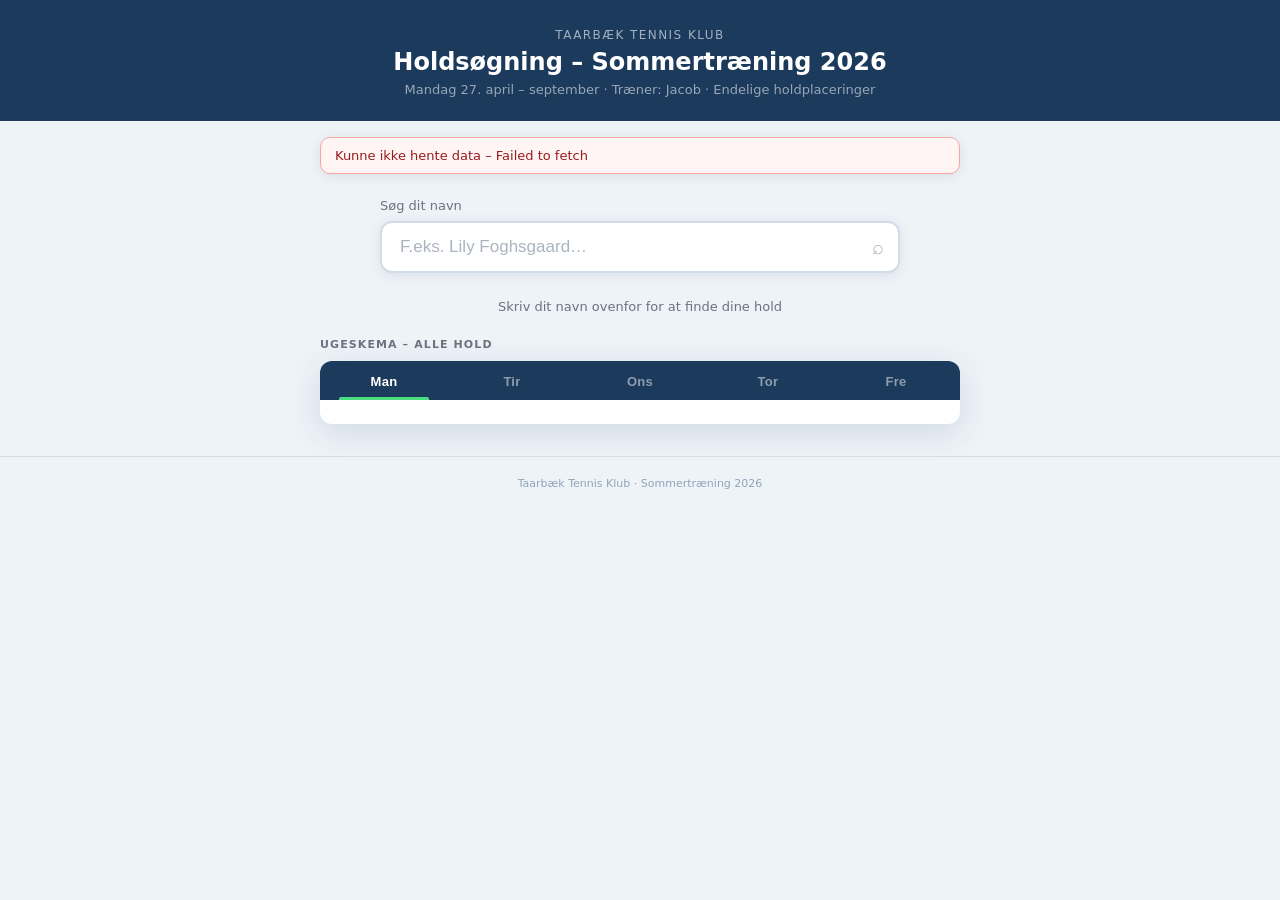
==== index.html @ 1ecf7373 "Rename ttk-holdsogning.html to index.html" ====
<!DOCTYPE html>
<html lang="da">
<head>
<meta charset="UTF-8">
<meta name="viewport" content="width=device-width, initial-scale=1.0">
<title>Taarbæk Tennis Klub – Holdsøgning 2026</title>
<style>
:root{
  --navy:#1B3A5C;--blue:#2E6DA4;--u8-bg:#D6EFFF;--u8-fg:#0A4A7A;--u10-bg:#D5F0E8;--u10-fg:#0A4A2A;
  --u12-bg:#FFF3D6;--u12-fg:#7A4A0A;--u14-bg:#F0D6FF;--u14-fg:#4A0A7A;--open-bg:#F0F0F0;--open-fg:#444;
  --red:#C0392B;--green:#16a34a;--amber:#d97706;--text:#1a1a2e;--muted:#6b7280;--border:#d1dde8;
  --surface:#f8fafc;--white:#fff;--radius:12px;--shadow:0 2px 12px rgba(27,58,92,.10);
  --shadow-lg:0 8px 32px rgba(27,58,92,.14);
}
*{box-sizing:border-box;margin:0;padding:0}
body{font-family:-apple-system,BlinkMacSystemFont,'Segoe UI',system-ui,sans-serif;background:#eef3f8;color:var(--text);min-height:100vh}

/* ── HEADER ── */
.site-header{background:var(--navy);padding:28px 24px 24px;text-align:center}
.site-header .club-name{color:rgba(255,255,255,.6);font-size:12px;font-weight:500;letter-spacing:.12em;text-transform:uppercase;margin-bottom:6px}
.site-header h1{color:#fff;font-size:24px;font-weight:600;margin-bottom:6px}
.site-header .subtitle{color:rgba(255,255,255,.55);font-size:13px}
.status-wrap{max-width:680px;margin:16px auto 0;padding:0 20px}
.status{background:var(--white);border:1px solid var(--border);border-radius:10px;padding:10px 14px;font-size:13px;color:var(--muted);box-shadow:var(--shadow)}
.status.ok{color:#166534;border-color:#86efac;background:#f0fdf4}
.status.err{color:#991b1b;border-color:#fca5a5;background:#fff5f5}

/* ── SEARCH ── */
.search-wrap{max-width:560px;margin:0 auto;padding:24px 20px 0}
.search-label{display:block;font-size:13px;font-weight:500;color:var(--muted);margin-bottom:8px}
.search-box{position:relative}
.search-box input{width:100%;padding:14px 48px 14px 18px;font-size:17px;border:2px solid var(--border);border-radius:var(--radius);background:var(--white);color:var(--text);outline:none;transition:border-color .15s,box-shadow .15s;box-shadow:var(--shadow)}
.search-box input:focus{border-color:var(--blue);box-shadow:0 0 0 3px rgba(46,109,164,.15)}
.search-box input::placeholder{color:#aab4be}
.search-icon{position:absolute;right:16px;top:50%;transform:translateY(-50%);color:#aab4be;font-size:20px;pointer-events:none}
.suggestions{background:var(--white);border:1px solid var(--border);border-top:none;border-radius:0 0 var(--radius) var(--radius);box-shadow:var(--shadow-lg);max-height:260px;overflow-y:auto;display:none;position:relative;z-index:10}
.suggestions.visible{display:block}
.suggestion-item{padding:12px 18px;cursor:pointer;border-bottom:1px solid #f0f4f8;display:flex;align-items:center;gap:10px;transition:background .1s}
.suggestion-item:hover,.suggestion-item.focused{background:#eef5fc}
.suggestion-name{font-size:15px;font-weight:500}
.suggestion-meta{font-size:12px;color:var(--muted);margin-left:auto;white-space:nowrap}
.suggestion-avatar{width:32px;height:32px;border-radius:50%;background:var(--blue);color:#fff;display:flex;align-items:center;justify-content:center;font-size:12px;font-weight:700;flex-shrink:0}
.no-results-drop{padding:16px 18px;color:var(--muted);font-size:14px;text-align:center}

/* ── RESULTS (player card) ── */
.results{max-width:680px;margin:16px auto 0;padding:0 20px}
.compact-hint{text-align:center;padding:10px 0 4px;font-size:13px;color:var(--muted)}
.player-card{background:var(--white);border-radius:var(--radius);box-shadow:var(--shadow-lg);overflow:hidden;margin-bottom:0}
.pc-top{background:var(--navy);padding:18px 22px;display:flex;align-items:center;gap:14px}
.pc-avatar{width:48px;height:48px;border-radius:50%;background:rgba(255,255,255,.15);display:flex;align-items:center;justify-content:center;font-size:18px;font-weight:700;color:#fff;flex-shrink:0;border:2px solid rgba(255,255,255,.25)}
.pc-name{color:#fff;font-size:18px;font-weight:600}
.pc-timer{color:rgba(255,255,255,.6);font-size:13px;margin-top:2px}
.pc-price{margin-left:auto;text-align:right;color:rgba(255,255,255,.5);font-size:11px}
.pc-price strong{display:block;color:#fff;font-size:16px}
.holds-section{padding:0}
.hold-row{border-bottom:1px solid var(--border);overflow:hidden}
.hold-row:last-child{border-bottom:none}
.hold-hero{display:flex;align-items:stretch;min-height:90px}
.hold-color-bar{width:8px;flex-shrink:0}
.hold-number-block{display:flex;flex-direction:column;align-items:center;justify-content:center;padding:16px 20px;min-width:110px;border-right:1px solid rgba(0,0,0,.08)}
.hold-number-label{font-size:10px;font-weight:600;letter-spacing:.1em;text-transform:uppercase;opacity:.6;margin-bottom:4px}
.hold-number-big{font-size:40px;font-weight:800;line-height:1}
.age-pill{font-size:9px;font-weight:700;padding:3px 8px;border-radius:20px;margin-top:6px}
.confirmed-banner{background:#dcfce7;border:1px solid #86efac;border-radius:6px;padding:4px 10px;font-size:10px;font-weight:700;color:#15803d;display:inline-flex;align-items:center;gap:4px;margin-top:6px}
.hold-details{flex:1;padding:14px 18px;display:flex;flex-direction:column;justify-content:center;gap:8px}
.hold-day-time{display:flex;align-items:center;gap:10px;flex-wrap:wrap}
.day-chip{font-size:15px;font-weight:700;color:var(--navy)}
.time-chip{font-size:14px;font-weight:600;background:var(--navy);color:#fff;padding:4px 12px;border-radius:20px}
.hold-info{flex:1;padding:0 18px 14px}
.group-label{font-size:11px;font-weight:600;color:var(--muted);text-transform:uppercase;letter-spacing:.06em;margin-bottom:8px}
.member-chips{display:flex;flex-wrap:wrap;gap:6px}
.member-chip{display:flex;align-items:center;gap:6px;background:var(--surface);border:1px solid var(--border);border-radius:20px;padding:4px 10px 4px 6px;font-size:12px;cursor:pointer;transition:background .1s}
.member-chip:hover{background:#dbeafe;border-color:#93c5fd}
.chip-av{width:20px;height:20px;border-radius:50%;background:var(--blue);color:#fff;display:flex;align-items:center;justify-content:center;font-size:8px;font-weight:700;flex-shrink:0}
.empty-group{font-size:12px;color:var(--muted);font-style:italic}
.hold-swap-btn{display:flex;align-items:center;justify-content:center;gap:6px;background:none;border:1.5px solid var(--border);border-radius:8px;padding:8px 14px;font-size:12px;font-weight:600;color:var(--muted);cursor:pointer;transition:all .12s;margin-top:10px;width:100%}
.hold-swap-btn:hover{background:#fffbeb;border-color:var(--amber);color:var(--amber)}
.unplaced-card{background:#fff5f5;border:1.5px solid #f5c6c6;border-left:5px solid var(--red);border-radius:var(--radius);padding:18px 20px;margin-bottom:0}
.unplaced-card .uc-title{font-size:15px;font-weight:600;color:var(--red);margin-bottom:6px;display:flex;align-items:center;gap:8px}
.unplaced-card .uc-body{font-size:13px;color:#7f1d1d;line-height:1.6}

/* ── AGE GROUP COLORS (player card) ── */
.ag-u8 .hold-color-bar{background:#0A4A7A}.ag-u8 .hold-number-block{background:var(--u8-bg);color:var(--u8-fg)}.ag-u8 .age-pill{background:#0A4A7A;color:#D6EFFF}
.ag-u10 .hold-color-bar{background:#0A4A2A}.ag-u10 .hold-number-block{background:var(--u10-bg);color:var(--u10-fg)}.ag-u10 .age-pill{background:#0A4A2A;color:#D5F0E8}
.ag-u12 .hold-color-bar{background:#7A4A0A}.ag-u12 .hold-number-block{background:var(--u12-bg);color:var(--u12-fg)}.ag-u12 .age-pill{background:#7A4A0A;color:#FFF3D6}
.ag-u14 .hold-color-bar{background:#4A0A7A}.ag-u14 .hold-number-block{background:var(--u14-bg);color:var(--u14-fg)}.ag-u14 .age-pill{background:#4A0A7A;color:#F0D6FF}
.ag-open .hold-color-bar{background:#888}.ag-open .hold-number-block{background:var(--open-bg);color:var(--open-fg)}.ag-open .age-pill{background:#888;color:#fff}

/* ── SCHEDULE ── */
.schedule-section{max-width:680px;margin:20px auto 32px;padding:0 20px}
.schedule-section-label{font-size:11px;font-weight:700;color:var(--muted);text-transform:uppercase;letter-spacing:.1em;margin-bottom:10px}
.schedule-card{background:var(--white);border-radius:var(--radius);box-shadow:var(--shadow-lg);overflow:hidden}
.day-tabs-wrap{background:var(--navy);display:flex}
.day-tab{flex:1;padding:13px 4px 11px;background:none;border:none;color:rgba(255,255,255,.5);font-size:13px;font-weight:600;cursor:pointer;position:relative;transition:color .15s;letter-spacing:.02em}
.day-tab.active{color:#fff}
.day-tab.active::after{content:'';position:absolute;bottom:0;left:15%;right:15%;height:3px;background:#4ade80;border-radius:2px 2px 0 0}
.tab-dot{display:inline-block;width:6px;height:6px;background:#4ade80;border-radius:50%;margin-left:3px;vertical-align:middle;margin-bottom:1px}
.schedule-body{padding:12px;display:flex;flex-direction:column;gap:8px}
.time-slot-row{display:flex;align-items:stretch;gap:8px}
.time-label{width:56px;flex-shrink:0;display:flex;flex-direction:column;justify-content:center;align-items:flex-end;padding-right:4px;gap:1px}
.time-label span{font-size:10px;font-weight:600;color:var(--muted);white-space:nowrap;line-height:1.3}
.holds-row{display:flex;gap:6px;flex:1}
.hold-cell{flex:1;border-radius:8px;padding:8px 4px 6px;cursor:pointer;transition:transform .1s,box-shadow .15s;text-align:center;min-height:74px;display:flex;flex-direction:column;align-items:center;justify-content:center;gap:2px;border:2px solid transparent;-webkit-tap-highlight-color:transparent}
.hold-cell:active{transform:scale(.96)}
.hold-cell.highlighted{border-color:var(--green);box-shadow:0 0 0 3px rgba(22,163,74,.2)}
.hc-label{font-size:8px;font-weight:600;opacity:.55;text-transform:uppercase;letter-spacing:.05em}
.hc-num{font-size:26px;font-weight:800;line-height:1}
.hc-count{font-size:9px;font-weight:600;opacity:.65}
.hc-ag{font-size:8px;font-weight:700;padding:1px 5px;border-radius:8px;margin-top:1px}
.hc-you{font-size:8px;font-weight:800;color:var(--green);margin-top:2px}
.hold-cell.ag-u8{background:var(--u8-bg);color:var(--u8-fg)}.hold-cell.ag-u8 .hc-ag{background:var(--u8-fg);color:var(--u8-bg)}
.hold-cell.ag-u10{background:var(--u10-bg);color:var(--u10-fg)}.hold-cell.ag-u10 .hc-ag{background:var(--u10-fg);color:var(--u10-bg)}
.hold-cell.ag-u12{background:var(--u12-bg);color:var(--u12-fg)}.hold-cell.ag-u12 .hc-ag{background:var(--u12-fg);color:var(--u12-bg)}
.hold-cell.ag-u14{background:var(--u14-bg);color:var(--u14-fg)}.hold-cell.ag-u14 .hc-ag{background:var(--u14-fg);color:var(--u14-bg)}
.hold-cell.ag-open{background:var(--open-bg);color:var(--open-fg)}.hold-cell.ag-open .hc-ag{background:#888;color:#fff}

/* ── MODALS (bottom sheet) ── */
.modal-overlay{position:fixed;inset:0;background:rgba(0,0,0,.45);z-index:1000;display:flex;align-items:flex-end;justify-content:center;visibility:hidden;opacity:0;transition:visibility 0s .25s,opacity .2s}
.modal-overlay.open{visibility:visible;opacity:1;transition:opacity .2s}
.modal-sheet{background:var(--white);border-radius:20px 20px 0 0;width:100%;max-width:640px;max-height:88vh;overflow-y:auto;transform:translateY(100%);transition:transform .25s cubic-bezier(.4,0,.2,1);position:relative}
.modal-overlay.open .modal-sheet{transform:translateY(0)}
.modal-handle{width:40px;height:4px;background:var(--border);border-radius:2px;margin:12px auto 0}
.modal-close-btn{position:absolute;top:14px;right:16px;background:var(--surface);border:none;border-radius:50%;width:30px;height:30px;font-size:14px;cursor:pointer;color:var(--muted);display:flex;align-items:center;justify-content:center;z-index:2}

/* Hold detail modal */
.modal-hold-hero{padding:14px 20px 14px;display:flex;align-items:center;gap:12px;border-bottom:1px solid var(--border)}
.modal-hold-hero.ag-u8{background:var(--u8-bg);color:var(--u8-fg)}
.modal-hold-hero.ag-u10{background:var(--u10-bg);color:var(--u10-fg)}
.modal-hold-hero.ag-u12{background:var(--u12-bg);color:var(--u12-fg)}
.modal-hold-hero.ag-u14{background:var(--u14-bg);color:var(--u14-fg)}
.modal-hold-hero.ag-open{background:var(--open-bg);color:var(--open-fg)}
.mhh-num{font-size:38px;font-weight:800;min-width:52px;text-align:center;line-height:1}
.mhh-info{flex:1}
.mhh-label{font-size:9px;font-weight:600;opacity:.55;text-transform:uppercase;letter-spacing:.06em;margin-bottom:2px}
.mhh-daytime{font-size:16px;font-weight:700}
.mhh-ag{font-size:12px;opacity:.7;margin-top:2px}
.mhh-count{text-align:right;font-size:12px;opacity:.7}
.mhh-count strong{display:block;font-size:22px;font-weight:800;opacity:1}
.modal-section{padding:16px 20px}
.modal-section+.modal-section{padding-top:0}
.modal-section-label{font-size:10px;font-weight:700;color:var(--muted);text-transform:uppercase;letter-spacing:.08em;margin-bottom:10px}
.modal-members{display:flex;flex-direction:column;gap:6px}
.modal-member-row{display:flex;align-items:center;gap:10px;padding:10px 12px;background:var(--surface);border-radius:8px;cursor:pointer;transition:background .1s}
.modal-member-row:hover{background:#dbeafe}
.mm-av{width:32px;height:32px;border-radius:50%;background:var(--blue);color:#fff;display:flex;align-items:center;justify-content:center;font-size:11px;font-weight:700;flex-shrink:0}
.mm-name{font-size:14px;font-weight:500}
.modal-empty-members{font-size:13px;color:var(--muted);font-style:italic;text-align:center;padding:10px 0}
.modal-swap-btn{width:100%;padding:14px;background:var(--navy);color:#fff;border:none;border-radius:10px;font-size:15px;font-weight:700;cursor:pointer;transition:background .15s;margin-top:12px}
.modal-swap-btn:hover{background:var(--blue)}

/* Swap modal */
.swap-modal-title{font-size:17px;font-weight:700;color:var(--navy);margin-bottom:16px}
.swap-from-box{background:var(--surface);border:2px solid var(--border);border-radius:10px;padding:12px 16px;margin-bottom:16px}
.sfb-label{font-size:10px;font-weight:700;color:var(--muted);text-transform:uppercase;letter-spacing:.06em;margin-bottom:4px}
.sfb-val{font-size:15px;font-weight:700;color:var(--navy)}
.swap-picks-label{font-size:10px;font-weight:700;color:var(--muted);text-transform:uppercase;letter-spacing:.08em;margin-bottom:12px}
.swap-day-group{margin-bottom:14px}
.sdg-label{font-size:10px;font-weight:700;color:var(--muted);text-transform:uppercase;letter-spacing:.08em;margin-bottom:6px;padding:0 2px}
.swap-hold-row{display:flex;align-items:center;gap:10px;padding:10px 12px;background:var(--surface);border:2px solid transparent;border-radius:8px;cursor:pointer;transition:all .12s;margin-bottom:4px}
.swap-hold-row:hover{background:#eef5fc;border-color:var(--blue)}
.swap-hold-row.selected{background:#f0fdf4;border-color:var(--green)}
.swap-hold-row.full{opacity:.38;pointer-events:none}
.shr-num{font-size:18px;font-weight:800;min-width:28px;text-align:center}
.shr-info{flex:1}
.shr-daytime{font-size:13px;font-weight:600;color:var(--navy)}
.shr-ag{font-size:10px;font-weight:700;padding:2px 7px;border-radius:6px;white-space:nowrap}
.shr-count{font-size:11px;color:var(--muted);text-align:right;white-space:nowrap}
.shr-check{display:none;width:20px;height:20px;border-radius:50%;background:var(--green);color:#fff;align-items:center;justify-content:center;font-size:11px;flex-shrink:0}
.swap-hold-row.selected .shr-check{display:flex}
.shr-ag.ag-u8{background:var(--u8-bg);color:var(--u8-fg)}
.shr-ag.ag-u10{background:var(--u10-bg);color:var(--u10-fg)}
.shr-ag.ag-u12{background:var(--u12-bg);color:var(--u12-fg)}
.shr-ag.ag-u14{background:var(--u14-bg);color:var(--u14-fg)}
.shr-ag.ag-open{background:var(--open-bg);color:var(--open-fg)}
.submit-swap-btn{width:100%;padding:14px;background:var(--green);color:#fff;border:none;border-radius:10px;font-size:15px;font-weight:700;cursor:pointer;transition:background .15s;margin-top:8px}
.submit-swap-btn:disabled{background:#d1d5db;cursor:not-allowed}
.submit-swap-btn:not(:disabled):hover{background:#15803d}
.swap-success{text-align:center;padding:28px 20px}
.swap-success .ss-icon{font-size:44px;margin-bottom:14px}
.swap-success .ss-title{font-size:18px;font-weight:700;color:var(--navy);margin-bottom:8px}
.swap-success .ss-body{font-size:14px;color:var(--muted);line-height:1.7}

.site-footer{text-align:center;padding:20px;font-size:11px;color:#94a3b8;border-top:1px solid var(--border);margin-top:8px}
</style>
</head>
<body>

<div class="site-header">
  <div class="club-name">Taarbæk Tennis Klub</div>
  <h1>Holdsøgning – Sommertræning 2026</h1>
  <div class="subtitle">Mandag 27. april – september · Træner: Jacob · Endelige holdplaceringer</div>
</div>

<div class="status-wrap">
  <div class="status" id="status">Henter data…</div>
</div>

<div class="search-wrap">
  <label class="search-label" for="search-input">Søg dit navn</label>
  <div class="search-box">
    <input type="text" id="search-input" placeholder="F.eks. Lily Foghsgaard…" autocomplete="off" spellcheck="false">
    <span class="search-icon">⌕</span>
  </div>
  <div class="suggestions" id="suggestions"></div>
</div>

<div class="results" id="results">
  <div class="compact-hint">Skriv dit navn ovenfor for at finde dine hold</div>
</div>

<div class="schedule-section" id="schedule-section">
  <div class="schedule-section-label">Ugeskema – alle hold</div>
  <div class="schedule-card">
    <div class="day-tabs-wrap">
      <button class="day-tab active" data-day="man" onclick="setDay('man')">Man</button>
      <button class="day-tab" data-day="tir" onclick="setDay('tir')">Tir</button>
      <button class="day-tab" data-day="ons" onclick="setDay('ons')">Ons</button>
      <button class="day-tab" data-day="tor" onclick="setDay('tor')">Tor</button>
      <button class="day-tab" data-day="fre" onclick="setDay('fre')">Fre</button>
    </div>
    <div class="schedule-body" id="schedule-grid"></div>
  </div>
</div>

<div class="site-footer">Taarbæk Tennis Klub · Sommertræning 2026</div>

<!-- HOLD DETAIL MODAL -->
<div class="modal-overlay" id="hold-modal" onclick="closeModal('hold-modal')">
  <div class="modal-sheet" onclick="event.stopPropagation()">
    <div class="modal-handle"></div>
    <button class="modal-close-btn" onclick="closeModal('hold-modal')">✕</button>
    <div id="hold-modal-content"></div>
  </div>
</div>

<!-- SWAP REQUEST MODAL -->
<div class="modal-overlay" id="swap-modal" onclick="closeModal('swap-modal')">
  <div class="modal-sheet" onclick="event.stopPropagation()">
    <div class="modal-handle"></div>
    <button class="modal-close-btn" onclick="closeModal('swap-modal')">✕</button>
    <div id="swap-modal-content"></div>
  </div>
</div>

<script>
const SCRIPT_URL = 'https://script.google.com/macros/s/AKfycbwqqmTbi2CcGYpMFF8J_Aat6RxqTR6q7gkF0fe2airnbKfOcPLGrKP6l-AJbKZ1UMo/exec';

const holdInfo = {
  1:{day:"Mandag",slot:"15:00–16:00",ag:"U8/U10",cl:"ag-u8"},2:{day:"Mandag",slot:"15:00–16:00",ag:"U8/U10",cl:"ag-u8"},3:{day:"Mandag",slot:"15:00–16:00",ag:"U10/U12",cl:"ag-u10"},
  4:{day:"Mandag",slot:"16:00–17:00",ag:"U12/U14",cl:"ag-u12"},5:{day:"Mandag",slot:"16:00–17:00",ag:"U12/U14",cl:"ag-u12"},6:{day:"Mandag",slot:"16:00–17:00",ag:"U14/Ungsenior",cl:"ag-u14"},
  7:{day:"Mandag",slot:"17:00–18:00",ag:"U14/Ungsenior",cl:"ag-u14"},8:{day:"Mandag",slot:"17:00–18:00",ag:"U14/Ungsenior",cl:"ag-u14"},9:{day:"Mandag",slot:"17:00–18:00",ag:"U14/Ungsenior",cl:"ag-u14"},
  10:{day:"Tirsdag",slot:"15:00–16:00",ag:"U8/U10",cl:"ag-u8"},11:{day:"Tirsdag",slot:"15:00–16:00",ag:"U8/U10",cl:"ag-u8"},12:{day:"Tirsdag",slot:"15:00–16:00",ag:"U10/U12",cl:"ag-u10"},
  13:{day:"Tirsdag",slot:"16:00–17:00",ag:"U12/U14",cl:"ag-u12"},14:{day:"Tirsdag",slot:"16:00–17:00",ag:"U12/U14",cl:"ag-u12"},15:{day:"Tirsdag",slot:"16:00–17:00",ag:"U14/Ungsenior",cl:"ag-u14"},
  16:{day:"Tirsdag",slot:"17:00–18:00",ag:"U14/Ungsenior",cl:"ag-u14"},17:{day:"Tirsdag",slot:"17:00–18:00",ag:"U14/Ungsenior",cl:"ag-u14"},18:{day:"Tirsdag",slot:"17:00–18:00",ag:"U14/Ungsenior",cl:"ag-u14"},
  19:{day:"Onsdag",slot:"15:00–16:00",ag:"U8/U10",cl:"ag-u8"},20:{day:"Onsdag",slot:"15:00–16:00",ag:"U8/U10",cl:"ag-u8"},21:{day:"Onsdag",slot:"15:00–16:00",ag:"U10/U12",cl:"ag-u10"},
  22:{day:"Onsdag",slot:"16:00–17:00",ag:"U12/U14",cl:"ag-u12"},23:{day:"Onsdag",slot:"16:00–17:00",ag:"U12/U14",cl:"ag-u12"},24:{day:"Onsdag",slot:"16:00–17:00",ag:"U14/Ungsenior",cl:"ag-u14"},
  25:{day:"Onsdag",slot:"17:00–18:00",ag:"U14/Ungsenior",cl:"ag-u14"},26:{day:"Onsdag",slot:"17:00–18:00",ag:"U14/Ungsenior",cl:"ag-u14"},27:{day:"Onsdag",slot:"17:00–18:00",ag:"U14/Ungsenior",cl:"ag-u14"},
  28:{day:"Torsdag",slot:"15:00–16:00",ag:"U8/U10",cl:"ag-u8"},29:{day:"Torsdag",slot:"15:00–16:00",ag:"U8/U10",cl:"ag-u8"},30:{day:"Torsdag",slot:"15:00–16:00",ag:"U10/U12",cl:"ag-u10"},
  31:{day:"Torsdag",slot:"16:00–17:00",ag:"U12/U14",cl:"ag-u12"},32:{day:"Torsdag",slot:"16:00–17:00",ag:"U12/U14",cl:"ag-u12"},33:{day:"Torsdag",slot:"16:00–17:00",ag:"U14/Ungsenior",cl:"ag-u14"},
  34:{day:"Torsdag",slot:"17:00–18:00",ag:"U14/Ungsenior",cl:"ag-u14"},35:{day:"Torsdag",slot:"17:00–18:00",ag:"U14/Ungsenior",cl:"ag-u14"},36:{day:"Torsdag",slot:"17:00–18:00",ag:"U14/Ungsenior",cl:"ag-u14"},
  37:{day:"Fredag",slot:"15:00–16:00",ag:"Open",cl:"ag-open"},38:{day:"Fredag",slot:"15:00–16:00",ag:"Open",cl:"ag-open"},39:{day:"Fredag",slot:"15:00–16:00",ag:"Open",cl:"ag-open"},
  40:{day:"Fredag",slot:"16:00–17:00",ag:"Open",cl:"ag-open"},41:{day:"Fredag",slot:"16:00–17:00",ag:"Open",cl:"ag-open"},42:{day:"Fredag",slot:"16:00–17:00",ag:"Open",cl:"ag-open"}
};

const sched = {
  man:{ label:'Mandag',  slots:[{t:'15:00–16:00',h:[1,2,3]},{t:'16:00–17:00',h:[4,5,6]},{t:'17:00–18:00',h:[7,8,9]}] },
  tir:{ label:'Tirsdag', slots:[{t:'15:00–16:00',h:[10,11,12]},{t:'16:00–17:00',h:[13,14,15]},{t:'17:00–18:00',h:[16,17,18]}] },
  ons:{ label:'Onsdag',  slots:[{t:'15:00–16:00',h:[19,20,21]},{t:'16:00–17:00',h:[22,23,24]},{t:'17:00–18:00',h:[25,26,27]}] },
  tor:{ label:'Torsdag', slots:[{t:'15:00–16:00',h:[28,29,30]},{t:'16:00–17:00',h:[31,32,33]},{t:'17:00–18:00',h:[34,35,36]}] },
  fre:{ label:'Fredag',  slots:[{t:'15:00–16:00',h:[37,38,39]},{t:'16:00–17:00',h:[40,41,42]}] },
};

// ─── STATE ───────────────────────────────────────────────────────────────────
let players = [];
let assignments = {};
let holdMap = {};
let extraHolds = [];
let currentDay = 'man';
let selectedPlayer = null;
let swapFromHold = null;
let swapToHold = null;

function resetHoldMap() {
  holdMap = {};
  for (let i = 1; i <= 42; i++) holdMap[String(i)] = [];
}
resetHoldMap();

// ─── HELPERS ─────────────────────────────────────────────────────────────────
function initials(n){ return (n||'').split(' ').filter(Boolean).slice(0,2).map(w=>w[0]).join('').toUpperCase(); }
function timerLabel(t){ return t===1?'1 time om ugen':t===2?'2 timer om ugen':'3 timer om ugen'; }
function norm(s){ return (s||'').toLowerCase().replace(/æ/g,'ae').replace(/ø/g,'oe').replace(/å/g,'aa').replace(/é/g,'e'); }
function setStatus(msg,cls=''){ const el=document.getElementById('status'); el.className='status '+cls; el.textContent=msg; }
function normalizePlayer(raw){ return { n:String(raw.n||raw.name||'').trim(), t:Number(raw.t||raw.timer||raw.hours||1), p:Number(raw.p||raw.price||raw.pris||0), u:Boolean(raw.u||raw.unplaced||false) }; }
function getBaseHold(holdNo){ return Math.floor(Number(holdNo)); }
function getHoldInfoForHold(holdNo){ return holdInfo[holdNo] || holdInfo[getBaseHold(holdNo)] || null; }
function getExtraHoldsForBaseHold(baseHold){
  const prefix = String(baseHold) + '.';
  return extraHolds.filter(h => String(h).startsWith(prefix)).sort((a,b)=>Number(a)-Number(b));
}
function getVisibleSlotHolds(slotHolds){ return slotHolds.map(nr => String(nr)); }
function hasHoldInSlot(holdNo, slot){ return slot.h.map(String).includes(String(getBaseHold(holdNo))); }
function getDisplayHoldNo(holdNo){ return String(getBaseHold(holdNo)); }
function getHoldKeysForDisplayHold(holdNo){
  const base = getDisplayHoldNo(holdNo);
  const keys = new Set([base]);

  getExtraHoldsForBaseHold(base).forEach(h => keys.add(String(h)));
  Object.keys(holdMap).forEach(key => {
    if (getDisplayHoldNo(key) === base) keys.add(String(key));
  });

  return Array.from(keys).sort((a,b)=>Number(a)-Number(b));
}
function getHoldCapacity(holdNo){ return getHoldKeysForDisplayHold(holdNo).length * 6; }
function getMembersForDisplayHold(holdNo){
  const members = [];
  getHoldKeysForDisplayHold(holdNo).forEach(key => (holdMap[key] || []).forEach(name => {
    if (!members.includes(name)) members.push(name);
  }));
  return members;
}
function playerHasDisplayHold(playerHolds, holdNo){
  const base = getDisplayHoldNo(holdNo);
  return playerHolds.some(h => getDisplayHoldNo(h) === base);
}
function uniqueDisplayHolds(holds){
  const seen = new Set();
  return holds.map(getDisplayHoldNo).filter(hold => {
    if (seen.has(hold)) return false;
    seen.add(hold);
    return true;
  });
}

function rebuildHoldMap() {
  resetHoldMap();
  players.forEach(p => {
    (assignments[p.n]||[]).forEach(h => {
      const key = String(h);
      if (!holdMap[key]) holdMap[key] = [];
      holdMap[key].push(p.n);
    });
  });
}

// ─── SCHEDULE ────────────────────────────────────────────────────────────────
function setDay(dk) {
  currentDay = dk;
  document.querySelectorAll('.day-tab').forEach(t => t.classList.toggle('active', t.dataset.day === dk));
  renderSchedule();
}

function renderSchedule() {
  const grid = document.getElementById('schedule-grid');
  const day = sched[currentDay];
  const playerHolds = selectedPlayer ? (assignments[selectedPlayer.n]||[]) : [];

  grid.innerHTML = day.slots.map(slot => {
    const [from, to] = slot.t.split('–');
    const cells = getVisibleSlotHolds(slot.h).map(nr => {
      const info = getHoldInfoForHold(nr);
      if (!info) return '';
      const members = getMembersForDisplayHold(nr);
      const capacity = getHoldCapacity(nr);
      const hl = playerHasDisplayHold(playerHolds, nr);
      return `<div class="hold-cell ${info.cl}${hl?' highlighted':''}" onclick="openHoldModal('${nr}')">
        <div class="hc-label">Hold</div>
        <div class="hc-num">${getDisplayHoldNo(nr)}</div>
        <div class="hc-count">${members.length}/${capacity}</div>
        <span class="hc-ag">${info.ag}</span>
        ${hl ? '<div class="hc-you">✓ Dig</div>' : ''}
      </div>`;
    }).join('');
    return `<div class="time-slot-row">
      <div class="time-label"><span>${from}</span><span>${to}</span></div>
      <div class="holds-row">${cells}</div>
    </div>`;
  }).join('');
}

function updateTabDots() {
  const playerHolds = selectedPlayer ? (assignments[selectedPlayer.n]||[]) : [];
  document.querySelectorAll('.day-tab').forEach(tab => {
    const dk = tab.dataset.day;
    const hasHold = sched[dk].slots.some(s => playerHolds.some(h => hasHoldInSlot(h, s)));
    const existing = tab.querySelector('.tab-dot');
    if (hasHold && !existing) { const d=document.createElement('span'); d.className='tab-dot'; tab.appendChild(d); }
    else if (!hasHold && existing) existing.remove();
  });
}

// ─── MODALS ──────────────────────────────────────────────────────────────────
function openModal(id) { document.getElementById(id).classList.add('open'); document.body.style.overflow='hidden'; }
function closeModal(id) { document.getElementById(id).classList.remove('open'); document.body.style.overflow=''; }

function openHoldModal(nr) {
  const info = getHoldInfoForHold(nr);
  if (!info) return;
  const members = getMembersForDisplayHold(nr);
  const capacity = getHoldCapacity(nr);
  const displayNr = getDisplayHoldNo(nr);
  const playerHolds = selectedPlayer ? (assignments[selectedPlayer.n]||[]) : [];
  const isMyHold = playerHasDisplayHold(playerHolds, nr);

  const memberHtml = members.length
    ? members.map(m => `<div class="modal-member-row" onclick="closeModal('hold-modal');sel('${m.replace(/'/g,"\\'")}')">
        <div class="mm-av">${initials(m)}</div>
        <div class="mm-name">${m}</div>
      </div>`).join('')
    : '<div class="modal-empty-members">Ingen spillere på dette hold endnu</div>';

  document.getElementById('hold-modal-content').innerHTML = `
    <div class="modal-hold-hero ${info.cl}">
      <div class="mhh-num">${displayNr}</div>
      <div class="mhh-info">
        <div class="mhh-label">Hold</div>
        <div class="mhh-daytime">${info.day} · ${info.slot}</div>
        <div class="mhh-ag">${info.ag}</div>
      </div>
      <div class="mhh-count"><strong>${members.length}</strong>/${capacity}</div>
    </div>
    <div class="modal-section">
      <div class="modal-section-label">Spillere på holdet</div>
      <div class="modal-members">${memberHtml}</div>
      ${isMyHold ? `<button class="modal-swap-btn" onclick="closeModal('hold-modal');openSwapModal('${displayNr}')">⇄ Anmod om holdbytte</button>` : ''}
    </div>`;
  openModal('hold-modal');
}

function openSwapModal(fromNr) {
  swapFromHold = fromNr;
  swapToHold = null;
  const fromInfo = getHoldInfoForHold(fromNr);

  const groupsHtml = Object.entries(sched).map(([dk, day]) => {
    const rows = day.slots.flatMap(slot => getVisibleSlotHolds(slot.h).map(nr => {
      if (String(nr) === String(fromNr)) return '';
      const info = getHoldInfoForHold(nr);
      if (!info) return '';
      const cnt = getMembersForDisplayHold(nr).length;
      const capacity = getHoldCapacity(nr);
      const isFull = cnt >= capacity;
      return `<div class="swap-hold-row${isFull?' full':''}" id="shr-${nr}" onclick="selectSwapTarget('${nr}')">
        <div class="shr-num">${nr}</div>
        <div class="shr-info"><div class="shr-daytime">${info.slot}</div></div>
        <span class="shr-ag ${info.cl}">${info.ag}</span>
        <div class="shr-count">${cnt}/${capacity}</div>
        <div class="shr-check">✓</div>
      </div>`;
    })).join('');
    return rows ? `<div class="swap-day-group"><div class="sdg-label">${day.label}</div>${rows}</div>` : '';
  }).join('');

  document.getElementById('swap-modal-content').innerHTML = `
    <div class="modal-section">
      <div class="swap-modal-title">⇄ Anmod om holdbytte</div>
      <div class="swap-from-box">
        <div class="sfb-label">Dit nuværende hold</div>
        <div class="sfb-val">Hold ${fromNr} · ${fromInfo.day} · ${fromInfo.slot}</div>
      </div>
      <div class="swap-picks-label">Vælg det hold du ønsker i stedet</div>
      ${groupsHtml}
      <button class="submit-swap-btn" id="submit-swap-btn" disabled onclick="submitSwap()">Send anmodning</button>
    </div>`;
  openModal('swap-modal');
}

function selectSwapTarget(nr) {
  swapToHold = nr;
  document.querySelectorAll('.swap-hold-row').forEach(r => r.classList.remove('selected'));
  const row = document.getElementById('shr-'+nr);
  if (row) row.classList.add('selected');
  const btn = document.getElementById('submit-swap-btn');
  if (btn) btn.disabled = false;
}

async function submitSwap() {
  if (!swapFromHold || !swapToHold || !selectedPlayer) return;
  const btn = document.getElementById('submit-swap-btn');
  if (btn) { btn.disabled=true; btn.textContent='Sender…'; }
  const fromInfo = getHoldInfoForHold(swapFromHold);
  const toInfo   = getHoldInfoForHold(swapToHold);
  try {
    const url = `${SCRIPT_URL}?action=swapRequest&name=${encodeURIComponent(selectedPlayer.n)}&fromHold=${swapFromHold}&toHold=${swapToHold}`;
    const data = await fetch(url).then(r => r.json());
    if (!data.ok || !data.id) {
      throw new Error(data.error || 'Anmodningen blev ikke gemt. Apps Script skal opdateres/deployes.');
    }
    document.getElementById('swap-modal-content').innerHTML = `
      <div class="swap-success">
        <div class="ss-icon">✅</div>
        <div class="ss-title">Anmodning sendt!</div>
        <div class="ss-body">
          <strong>Fra:</strong> Hold ${swapFromHold} · ${fromInfo.day} · ${fromInfo.slot}<br>
          <strong>Til:</strong> Hold ${swapToHold} · ${toInfo.day} · ${toInfo.slot}<br><br>
          Jacob vil behandle din anmodning snarest.
        </div>
      </div>`;
  } catch(e) {
    if (btn) { btn.disabled=false; btn.textContent='Send anmodning'; }
    alert('Kunne ikke sende anmodning – prøv igen.');
  }
}

// ─── SEARCH ──────────────────────────────────────────────────────────────────
const inp  = document.getElementById('search-input');
const sugg = document.getElementById('suggestions');
const res  = document.getElementById('results');
let fi = -1;

inp.addEventListener('input', () => {
  const q = inp.value.trim();
  fi = -1;
  if (q.length < 2) { sugg.innerHTML=''; sugg.classList.remove('visible'); return; }
  renderSugg(players.filter(p => norm(p.n).includes(norm(q))), q);
});

inp.addEventListener('keydown', e => {
  const items = sugg.querySelectorAll('.suggestion-item');
  if      (e.key==='ArrowDown')  { e.preventDefault(); fi=Math.min(fi+1,items.length-1); upF(items); }
  else if (e.key==='ArrowUp')    { e.preventDefault(); fi=Math.max(fi-1,0); upF(items); }
  else if (e.key==='Enter'&&fi>=0) items[fi].click();
  else if (e.key==='Escape')     sugg.classList.remove('visible');
});

document.addEventListener('click', e => { if(!e.target.closest('.search-wrap')) sugg.classList.remove('visible'); });

function upF(items){ items.forEach((item,i)=>item.classList.toggle('focused',i===fi)); if(items[fi]) items[fi].scrollIntoView({block:'nearest'}); }
function hl(name,q){ return name.replace(new RegExp('('+q.replace(/[.*+?^${}()|[\]\\]/g,'\\$&')+')','gi'),'<strong>$1</strong>'); }

function renderSugg(list, q) {
  if (!list.length) { sugg.innerHTML='<div class="no-results-drop">Ingen spillere fundet</div>'; sugg.classList.add('visible'); return; }
  sugg.innerHTML = list.slice(0,8).map(p => {
    const holds = assignments[p.n]||[];
    const meta = holds.length ? `${holds.length} hold` : 'Ingen hold endnu';
    return `<div class="suggestion-item" onclick="sel('${p.n.replace(/'/g,"\\'")}')">
      <div class="suggestion-avatar">${initials(p.n)}</div>
      <span class="suggestion-name">${hl(p.n,q)}</span>
      <span class="suggestion-meta">${meta}</span>
    </div>`;
  }).join('');
  sugg.classList.add('visible');
}

function sel(navn) {
  const p = players.find(x => x.n === navn);
  if (!p) return;
  inp.value = p.n;
  sugg.classList.remove('visible');
  selectedPlayer = p;
  updateTabDots();
  const holds = assignments[p.n]||[];
  if (holds.length) {
    const firstHold = holds[0];
    const dayKey = Object.keys(sched).find(dk => sched[dk].slots.some(s => hasHoldInSlot(firstHold, s)));
    if (dayKey) setDay(dayKey); else renderSchedule();
  } else {
    renderSchedule();
  }
  showResult(p);
  setTimeout(() => document.getElementById('schedule-section').scrollIntoView({behavior:'smooth',block:'start'}), 150);
}

// ─── PLAYER RESULT ───────────────────────────────────────────────────────────
function renderHoldRow(p, holdNo) {
  const info = getHoldInfoForHold(holdNo);
  if (!info) return '';
  const displayNr = getDisplayHoldNo(holdNo);
  const members = getMembersForDisplayHold(displayNr).filter(m => m !== p.n);
  const chips = members.length
    ? members.map(m => `<div class="member-chip" onclick="sel('${m.replace(/'/g,"\\'")}')"><div class="chip-av">${initials(m)}</div>${m}</div>`).join('')
    : '<div class="empty-group">Ingen andre spillere på dette hold endnu</div>';
  return `<div class="hold-row ${info.cl}">
    <div class="hold-hero">
      <div class="hold-color-bar"></div>
      <div class="hold-number-block">
        <div class="hold-number-label">Hold</div>
        <div class="hold-number-big">${displayNr}</div>
        <span class="age-pill">${info.ag}</span>
        <div class="confirmed-banner">✓ Bekræftet</div>
      </div>
      <div class="hold-details">
        <div class="hold-day-time">
          <span class="day-chip">${info.day}</span>
          <span class="time-chip">${info.slot}</span>
        </div>
      </div>
    </div>
    <div class="hold-info">
      <div class="group-label">Holdkammerater</div>
      <div class="member-chips">${chips}</div>
      <button class="hold-swap-btn" onclick="openSwapModal('${displayNr}')">⇄ Anmod om holdbytte</button>
    </div>
  </div>`;
}

function showResult(p) {
  const holds = uniqueDisplayHolds(assignments[p.n]||[]);
  if (!holds.length) {
    res.innerHTML = `<div class="unplaced-card">
      <div class="uc-title">⚠ Afventer holdplacering</div>
      <div class="uc-body">${p.n} er tilmeldt men har ikke fået tildelt hold endnu. Kontakt Jacob.</div>
    </div>`;
    return;
  }
  res.innerHTML = `<div class="player-card">
    <div class="pc-top">
      <div class="pc-avatar">${initials(p.n)}</div>
      <div><div class="pc-name">${p.n}</div><div class="pc-timer">${timerLabel(p.t)}</div></div>
      <div class="pc-price"><strong>${p.p} kr</strong>træning/sæson</div>
    </div>
    <div class="holds-section">${holds.map(h => renderHoldRow(p, h)).join('')}</div>
  </div>`;
}

// ─── DATA LOAD ───────────────────────────────────────────────────────────────
async function loadData() {
  try {
    const res = await fetch(SCRIPT_URL);
    const data = await res.json();
    if (!data.ok) throw new Error('Ugyldigt svar fra script');
    if (!Array.isArray(data.players)) throw new Error('Mangler players');
    if (!data.assignments || typeof data.assignments !== 'object') throw new Error('Mangler assignments');

    players = data.players.map(normalizePlayer).filter(p => p.n);
    extraHolds = Array.isArray(data.extraHolds)
      ? data.extraHolds.map(x => String(x).trim()).filter(Boolean)
      : [];
    assignments = {};
    Object.keys(data.assignments).forEach(name => {
      const raw = data.assignments[name];
      if (Array.isArray(raw)) {
        assignments[name] = raw.map(x => String(x).trim()).filter(x => {
          const n = Number(x);
          return !isNaN(n) && n >= 1 && n <= 42;
        }).sort((a,b)=>Number(a)-Number(b));
      } else if (typeof raw==='string' && raw.trim()) {
        assignments[name] = raw.replace(/\s/g,'').split(/[;,]/).map(x=>String(x).trim()).filter(x=>{
          const n = Number(x);
          return !isNaN(n) && n >= 1 && n <= 42;
        }).sort((a,b)=>Number(a)-Number(b));
      } else {
        assignments[name] = [];
      }
    });

    rebuildHoldMap();
    renderSchedule();

    const assignedCount = Object.values(assignments).filter(a=>Array.isArray(a)&&a.length>0).length;
    setStatus(`✓ ${players.length} spillere · ${assignedCount} med mindst ét hold`, 'ok');
  } catch(err) {
    console.error(err);
    setStatus('Kunne ikke hente data – ' + err.message, 'err');
  }
}

loadData();
</script>
</body>
</html>
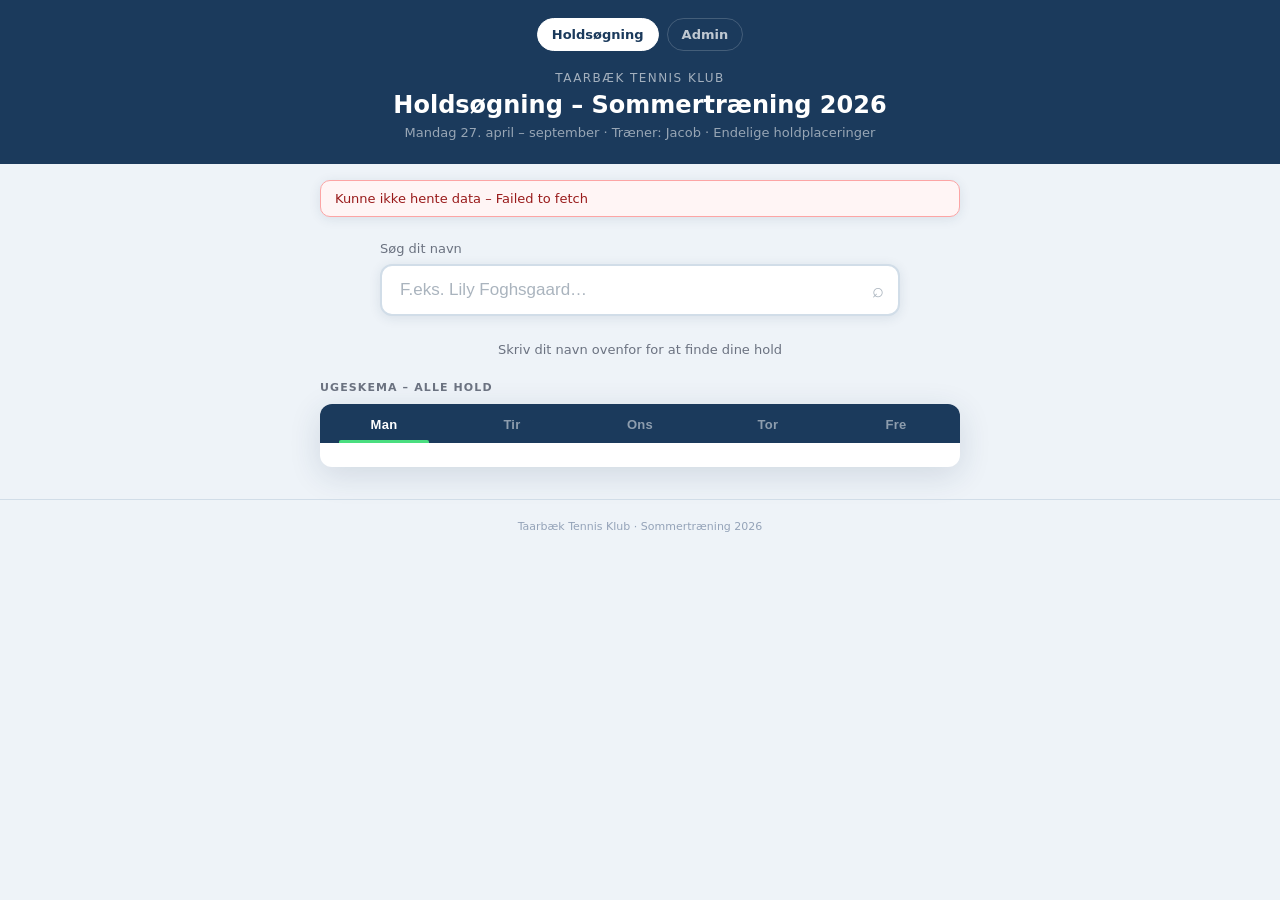
==== commit aff17f15: "Update index.html Admin-menu tilføjet" ====
--- a/index.html
+++ b/index.html
@@ -16,7 +16,11 @@
 body{font-family:-apple-system,BlinkMacSystemFont,'Segoe UI',system-ui,sans-serif;background:#eef3f8;color:var(--text);min-height:100vh}
 
 /* ── HEADER ── */
-.site-header{background:var(--navy);padding:28px 24px 24px;text-align:center}
+.site-header{background:var(--navy);padding:18px 24px 24px;text-align:center}
+.site-nav{max-width:680px;margin:0 auto 20px;display:flex;justify-content:center;gap:8px;flex-wrap:wrap}
+.site-nav a{color:rgba(255,255,255,.72);text-decoration:none;font-size:13px;font-weight:700;padding:8px 14px;border:1px solid rgba(255,255,255,.18);border-radius:999px;transition:background .15s,color .15s,border-color .15s}
+.site-nav a:hover,.site-nav a:focus{background:rgba(255,255,255,.12);color:#fff;border-color:rgba(255,255,255,.34);outline:none}
+.site-nav a.active{background:#fff;color:var(--navy);border-color:#fff}
 .site-header .club-name{color:rgba(255,255,255,.6);font-size:12px;font-weight:500;letter-spacing:.12em;text-transform:uppercase;margin-bottom:6px}
 .site-header h1{color:#fff;font-size:24px;font-weight:600;margin-bottom:6px}
 .site-header .subtitle{color:rgba(255,255,255,.55);font-size:13px}
@@ -186,6 +190,10 @@
 <body>
 
 <div class="site-header">
+  <nav class="site-nav" aria-label="Hovedmenu">
+    <a href="index.html" class="active" aria-current="page">Holdsøgning</a>
+    <a href="Admin.html">Admin</a>
+  </nav>
   <div class="club-name">Taarbæk Tennis Klub</div>
   <h1>Holdsøgning – Sommertræning 2026</h1>
   <div class="subtitle">Mandag 27. april – september · Træner: Jacob · Endelige holdplaceringer</div>
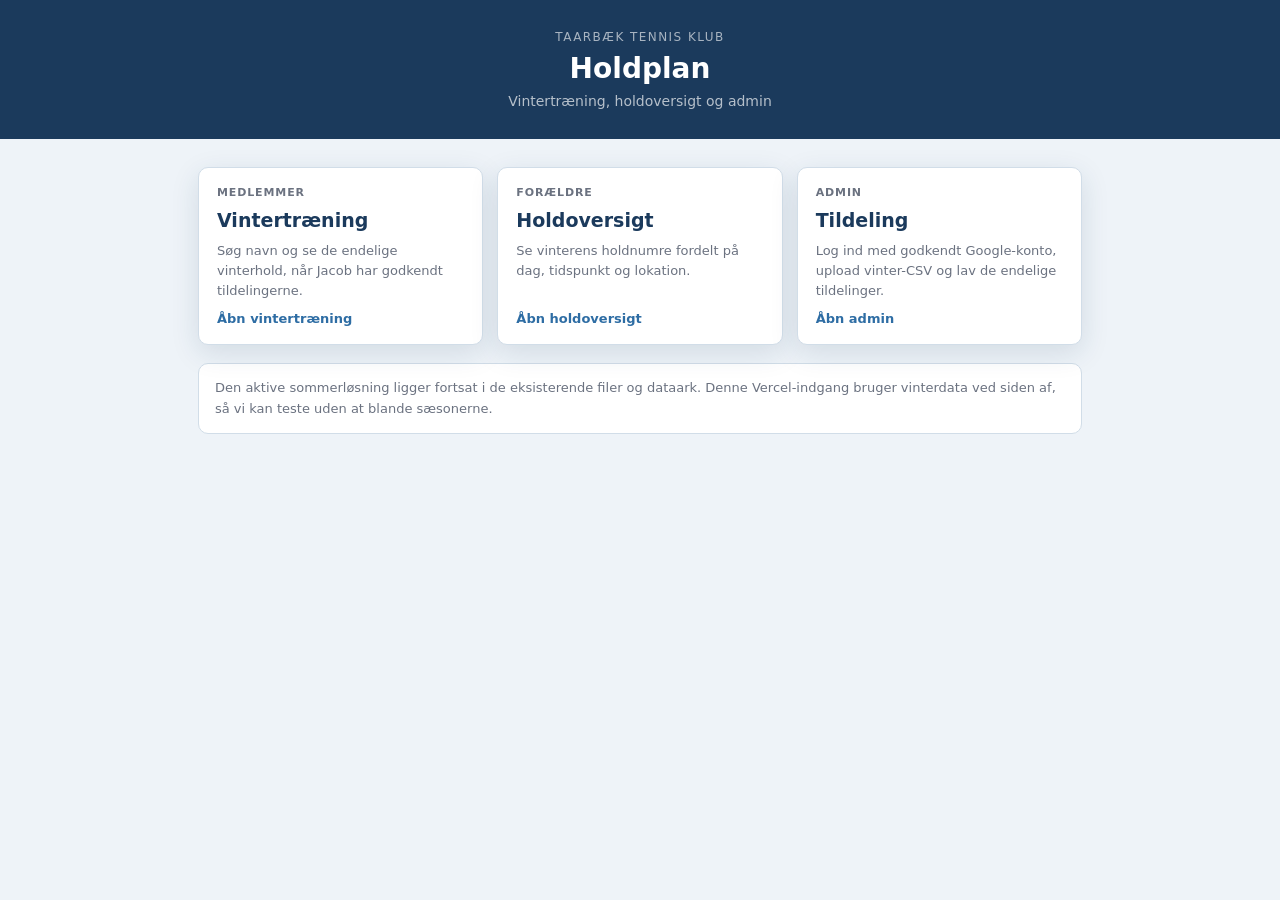
==== commit 27c95952: "Replace root with season entry page" ====
--- a/index.html
+++ b/index.html
@@ -3,668 +3,54 @@
 <head>
 <meta charset="UTF-8">
 <meta name="viewport" content="width=device-width, initial-scale=1.0">
-<title>Taarbæk Tennis Klub – Holdsøgning 2026</title>
+<title>Taarbæk Tennis Klub - Holdplan</title>
 <style>
-:root{
-  --navy:#1B3A5C;--blue:#2E6DA4;--u8-bg:#D6EFFF;--u8-fg:#0A4A7A;--u10-bg:#D5F0E8;--u10-fg:#0A4A2A;
-  --u12-bg:#FFF3D6;--u12-fg:#7A4A0A;--u14-bg:#F0D6FF;--u14-fg:#4A0A7A;--open-bg:#F0F0F0;--open-fg:#444;
-  --red:#C0392B;--green:#16a34a;--amber:#d97706;--text:#1a1a2e;--muted:#6b7280;--border:#d1dde8;
-  --surface:#f8fafc;--white:#fff;--radius:12px;--shadow:0 2px 12px rgba(27,58,92,.10);
-  --shadow-lg:0 8px 32px rgba(27,58,92,.14);
-}
+:root{--navy:#1B3A5C;--blue:#2E6DA4;--surface:#eef3f8;--text:#1a1a2e;--muted:#6b7280;--border:#d1dde8;--white:#fff;--shadow:0 8px 28px rgba(27,58,92,.13)}
 *{box-sizing:border-box;margin:0;padding:0}
-body{font-family:-apple-system,BlinkMacSystemFont,'Segoe UI',system-ui,sans-serif;background:#eef3f8;color:var(--text);min-height:100vh}
-
-/* ── HEADER ── */
-.site-header{background:var(--navy);padding:18px 24px 24px;text-align:center}
-.site-nav{max-width:680px;margin:0 auto 20px;display:flex;justify-content:center;gap:8px;flex-wrap:wrap}
-.site-nav a{color:rgba(255,255,255,.72);text-decoration:none;font-size:13px;font-weight:700;padding:8px 14px;border:1px solid rgba(255,255,255,.18);border-radius:999px;transition:background .15s,color .15s,border-color .15s}
-.site-nav a:hover,.site-nav a:focus{background:rgba(255,255,255,.12);color:#fff;border-color:rgba(255,255,255,.34);outline:none}
-.site-nav a.active{background:#fff;color:var(--navy);border-color:#fff}
-.site-header .club-name{color:rgba(255,255,255,.6);font-size:12px;font-weight:500;letter-spacing:.12em;text-transform:uppercase;margin-bottom:6px}
-.site-header h1{color:#fff;font-size:24px;font-weight:600;margin-bottom:6px}
-.site-header .subtitle{color:rgba(255,255,255,.55);font-size:13px}
-.status-wrap{max-width:680px;margin:16px auto 0;padding:0 20px}
-.status{background:var(--white);border:1px solid var(--border);border-radius:10px;padding:10px 14px;font-size:13px;color:var(--muted);box-shadow:var(--shadow)}
-.status.ok{color:#166534;border-color:#86efac;background:#f0fdf4}
-.status.err{color:#991b1b;border-color:#fca5a5;background:#fff5f5}
-
-/* ── SEARCH ── */
-.search-wrap{max-width:560px;margin:0 auto;padding:24px 20px 0}
-.search-label{display:block;font-size:13px;font-weight:500;color:var(--muted);margin-bottom:8px}
-.search-box{position:relative}
-.search-box input{width:100%;padding:14px 48px 14px 18px;font-size:17px;border:2px solid var(--border);border-radius:var(--radius);background:var(--white);color:var(--text);outline:none;transition:border-color .15s,box-shadow .15s;box-shadow:var(--shadow)}
-.search-box input:focus{border-color:var(--blue);box-shadow:0 0 0 3px rgba(46,109,164,.15)}
-.search-box input::placeholder{color:#aab4be}
-.search-icon{position:absolute;right:16px;top:50%;transform:translateY(-50%);color:#aab4be;font-size:20px;pointer-events:none}
-.suggestions{background:var(--white);border:1px solid var(--border);border-top:none;border-radius:0 0 var(--radius) var(--radius);box-shadow:var(--shadow-lg);max-height:260px;overflow-y:auto;display:none;position:relative;z-index:10}
-.suggestions.visible{display:block}
-.suggestion-item{padding:12px 18px;cursor:pointer;border-bottom:1px solid #f0f4f8;display:flex;align-items:center;gap:10px;transition:background .1s}
-.suggestion-item:hover,.suggestion-item.focused{background:#eef5fc}
-.suggestion-name{font-size:15px;font-weight:500}
-.suggestion-meta{font-size:12px;color:var(--muted);margin-left:auto;white-space:nowrap}
-.suggestion-avatar{width:32px;height:32px;border-radius:50%;background:var(--blue);color:#fff;display:flex;align-items:center;justify-content:center;font-size:12px;font-weight:700;flex-shrink:0}
-.no-results-drop{padding:16px 18px;color:var(--muted);font-size:14px;text-align:center}
-
-/* ── RESULTS (player card) ── */
-.results{max-width:680px;margin:16px auto 0;padding:0 20px}
-.compact-hint{text-align:center;padding:10px 0 4px;font-size:13px;color:var(--muted)}
-.player-card{background:var(--white);border-radius:var(--radius);box-shadow:var(--shadow-lg);overflow:hidden;margin-bottom:0}
-.pc-top{background:var(--navy);padding:18px 22px;display:flex;align-items:center;gap:14px}
-.pc-avatar{width:48px;height:48px;border-radius:50%;background:rgba(255,255,255,.15);display:flex;align-items:center;justify-content:center;font-size:18px;font-weight:700;color:#fff;flex-shrink:0;border:2px solid rgba(255,255,255,.25)}
-.pc-name{color:#fff;font-size:18px;font-weight:600}
-.pc-timer{color:rgba(255,255,255,.6);font-size:13px;margin-top:2px}
-.pc-price{margin-left:auto;text-align:right;color:rgba(255,255,255,.5);font-size:11px}
-.pc-price strong{display:block;color:#fff;font-size:16px}
-.holds-section{padding:0}
-.hold-row{border-bottom:1px solid var(--border);overflow:hidden}
-.hold-row:last-child{border-bottom:none}
-.hold-hero{display:flex;align-items:stretch;min-height:90px}
-.hold-color-bar{width:8px;flex-shrink:0}
-.hold-number-block{display:flex;flex-direction:column;align-items:center;justify-content:center;padding:16px 20px;min-width:110px;border-right:1px solid rgba(0,0,0,.08)}
-.hold-number-label{font-size:10px;font-weight:600;letter-spacing:.1em;text-transform:uppercase;opacity:.6;margin-bottom:4px}
-.hold-number-big{font-size:40px;font-weight:800;line-height:1}
-.age-pill{font-size:9px;font-weight:700;padding:3px 8px;border-radius:20px;margin-top:6px}
-.confirmed-banner{background:#dcfce7;border:1px solid #86efac;border-radius:6px;padding:4px 10px;font-size:10px;font-weight:700;color:#15803d;display:inline-flex;align-items:center;gap:4px;margin-top:6px}
-.hold-details{flex:1;padding:14px 18px;display:flex;flex-direction:column;justify-content:center;gap:8px}
-.hold-day-time{display:flex;align-items:center;gap:10px;flex-wrap:wrap}
-.day-chip{font-size:15px;font-weight:700;color:var(--navy)}
-.time-chip{font-size:14px;font-weight:600;background:var(--navy);color:#fff;padding:4px 12px;border-radius:20px}
-.hold-info{flex:1;padding:0 18px 14px}
-.group-label{font-size:11px;font-weight:600;color:var(--muted);text-transform:uppercase;letter-spacing:.06em;margin-bottom:8px}
-.member-chips{display:flex;flex-wrap:wrap;gap:6px}
-.member-chip{display:flex;align-items:center;gap:6px;background:var(--surface);border:1px solid var(--border);border-radius:20px;padding:4px 10px 4px 6px;font-size:12px;cursor:pointer;transition:background .1s}
-.member-chip:hover{background:#dbeafe;border-color:#93c5fd}
-.chip-av{width:20px;height:20px;border-radius:50%;background:var(--blue);color:#fff;display:flex;align-items:center;justify-content:center;font-size:8px;font-weight:700;flex-shrink:0}
-.empty-group{font-size:12px;color:var(--muted);font-style:italic}
-.hold-swap-btn{display:flex;align-items:center;justify-content:center;gap:6px;background:none;border:1.5px solid var(--border);border-radius:8px;padding:8px 14px;font-size:12px;font-weight:600;color:var(--muted);cursor:pointer;transition:all .12s;margin-top:10px;width:100%}
-.hold-swap-btn:hover{background:#fffbeb;border-color:var(--amber);color:var(--amber)}
-.unplaced-card{background:#fff5f5;border:1.5px solid #f5c6c6;border-left:5px solid var(--red);border-radius:var(--radius);padding:18px 20px;margin-bottom:0}
-.unplaced-card .uc-title{font-size:15px;font-weight:600;color:var(--red);margin-bottom:6px;display:flex;align-items:center;gap:8px}
-.unplaced-card .uc-body{font-size:13px;color:#7f1d1d;line-height:1.6}
-
-/* ── AGE GROUP COLORS (player card) ── */
-.ag-u8 .hold-color-bar{background:#0A4A7A}.ag-u8 .hold-number-block{background:var(--u8-bg);color:var(--u8-fg)}.ag-u8 .age-pill{background:#0A4A7A;color:#D6EFFF}
-.ag-u10 .hold-color-bar{background:#0A4A2A}.ag-u10 .hold-number-block{background:var(--u10-bg);color:var(--u10-fg)}.ag-u10 .age-pill{background:#0A4A2A;color:#D5F0E8}
-.ag-u12 .hold-color-bar{background:#7A4A0A}.ag-u12 .hold-number-block{background:var(--u12-bg);color:var(--u12-fg)}.ag-u12 .age-pill{background:#7A4A0A;color:#FFF3D6}
-.ag-u14 .hold-color-bar{background:#4A0A7A}.ag-u14 .hold-number-block{background:var(--u14-bg);color:var(--u14-fg)}.ag-u14 .age-pill{background:#4A0A7A;color:#F0D6FF}
-.ag-open .hold-color-bar{background:#888}.ag-open .hold-number-block{background:var(--open-bg);color:var(--open-fg)}.ag-open .age-pill{background:#888;color:#fff}
-
-/* ── SCHEDULE ── */
-.schedule-section{max-width:680px;margin:20px auto 32px;padding:0 20px}
-.schedule-section-label{font-size:11px;font-weight:700;color:var(--muted);text-transform:uppercase;letter-spacing:.1em;margin-bottom:10px}
-.schedule-card{background:var(--white);border-radius:var(--radius);box-shadow:var(--shadow-lg);overflow:hidden}
-.day-tabs-wrap{background:var(--navy);display:flex}
-.day-tab{flex:1;padding:13px 4px 11px;background:none;border:none;color:rgba(255,255,255,.5);font-size:13px;font-weight:600;cursor:pointer;position:relative;transition:color .15s;letter-spacing:.02em}
-.day-tab.active{color:#fff}
-.day-tab.active::after{content:'';position:absolute;bottom:0;left:15%;right:15%;height:3px;background:#4ade80;border-radius:2px 2px 0 0}
-.tab-dot{display:inline-block;width:6px;height:6px;background:#4ade80;border-radius:50%;margin-left:3px;vertical-align:middle;margin-bottom:1px}
-.schedule-body{padding:12px;display:flex;flex-direction:column;gap:8px}
-.time-slot-row{display:flex;align-items:stretch;gap:8px}
-.time-label{width:56px;flex-shrink:0;display:flex;flex-direction:column;justify-content:center;align-items:flex-end;padding-right:4px;gap:1px}
-.time-label span{font-size:10px;font-weight:600;color:var(--muted);white-space:nowrap;line-height:1.3}
-.holds-row{display:flex;gap:6px;flex:1}
-.hold-cell{flex:1;border-radius:8px;padding:8px 4px 6px;cursor:pointer;transition:transform .1s,box-shadow .15s;text-align:center;min-height:74px;display:flex;flex-direction:column;align-items:center;justify-content:center;gap:2px;border:2px solid transparent;-webkit-tap-highlight-color:transparent}
-.hold-cell:active{transform:scale(.96)}
-.hold-cell.highlighted{border-color:var(--green);box-shadow:0 0 0 3px rgba(22,163,74,.2)}
-.hc-label{font-size:8px;font-weight:600;opacity:.55;text-transform:uppercase;letter-spacing:.05em}
-.hc-num{font-size:26px;font-weight:800;line-height:1}
-.hc-count{font-size:9px;font-weight:600;opacity:.65}
-.hc-ag{font-size:8px;font-weight:700;padding:1px 5px;border-radius:8px;margin-top:1px}
-.hc-you{font-size:8px;font-weight:800;color:var(--green);margin-top:2px}
-.hold-cell.ag-u8{background:var(--u8-bg);color:var(--u8-fg)}.hold-cell.ag-u8 .hc-ag{background:var(--u8-fg);color:var(--u8-bg)}
-.hold-cell.ag-u10{background:var(--u10-bg);color:var(--u10-fg)}.hold-cell.ag-u10 .hc-ag{background:var(--u10-fg);color:var(--u10-bg)}
-.hold-cell.ag-u12{background:var(--u12-bg);color:var(--u12-fg)}.hold-cell.ag-u12 .hc-ag{background:var(--u12-fg);color:var(--u12-bg)}
-.hold-cell.ag-u14{background:var(--u14-bg);color:var(--u14-fg)}.hold-cell.ag-u14 .hc-ag{background:var(--u14-fg);color:var(--u14-bg)}
-.hold-cell.ag-open{background:var(--open-bg);color:var(--open-fg)}.hold-cell.ag-open .hc-ag{background:#888;color:#fff}
-
-/* ── MODALS (bottom sheet) ── */
-.modal-overlay{position:fixed;inset:0;background:rgba(0,0,0,.45);z-index:1000;display:flex;align-items:flex-end;justify-content:center;visibility:hidden;opacity:0;transition:visibility 0s .25s,opacity .2s}
-.modal-overlay.open{visibility:visible;opacity:1;transition:opacity .2s}
-.modal-sheet{background:var(--white);border-radius:20px 20px 0 0;width:100%;max-width:640px;max-height:88vh;overflow-y:auto;transform:translateY(100%);transition:transform .25s cubic-bezier(.4,0,.2,1);position:relative}
-.modal-overlay.open .modal-sheet{transform:translateY(0)}
-.modal-handle{width:40px;height:4px;background:var(--border);border-radius:2px;margin:12px auto 0}
-.modal-close-btn{position:absolute;top:14px;right:16px;background:var(--surface);border:none;border-radius:50%;width:30px;height:30px;font-size:14px;cursor:pointer;color:var(--muted);display:flex;align-items:center;justify-content:center;z-index:2}
-
-/* Hold detail modal */
-.modal-hold-hero{padding:14px 20px 14px;display:flex;align-items:center;gap:12px;border-bottom:1px solid var(--border)}
-.modal-hold-hero.ag-u8{background:var(--u8-bg);color:var(--u8-fg)}
-.modal-hold-hero.ag-u10{background:var(--u10-bg);color:var(--u10-fg)}
-.modal-hold-hero.ag-u12{background:var(--u12-bg);color:var(--u12-fg)}
-.modal-hold-hero.ag-u14{background:var(--u14-bg);color:var(--u14-fg)}
-.modal-hold-hero.ag-open{background:var(--open-bg);color:var(--open-fg)}
-.mhh-num{font-size:38px;font-weight:800;min-width:52px;text-align:center;line-height:1}
-.mhh-info{flex:1}
-.mhh-label{font-size:9px;font-weight:600;opacity:.55;text-transform:uppercase;letter-spacing:.06em;margin-bottom:2px}
-.mhh-daytime{font-size:16px;font-weight:700}
-.mhh-ag{font-size:12px;opacity:.7;margin-top:2px}
-.mhh-count{text-align:right;font-size:12px;opacity:.7}
-.mhh-count strong{display:block;font-size:22px;font-weight:800;opacity:1}
-.modal-section{padding:16px 20px}
-.modal-section+.modal-section{padding-top:0}
-.modal-section-label{font-size:10px;font-weight:700;color:var(--muted);text-transform:uppercase;letter-spacing:.08em;margin-bottom:10px}
-.modal-members{display:flex;flex-direction:column;gap:6px}
-.modal-member-row{display:flex;align-items:center;gap:10px;padding:10px 12px;background:var(--surface);border-radius:8px;cursor:pointer;transition:background .1s}
-.modal-member-row:hover{background:#dbeafe}
-.mm-av{width:32px;height:32px;border-radius:50%;background:var(--blue);color:#fff;display:flex;align-items:center;justify-content:center;font-size:11px;font-weight:700;flex-shrink:0}
-.mm-name{font-size:14px;font-weight:500}
-.modal-empty-members{font-size:13px;color:var(--muted);font-style:italic;text-align:center;padding:10px 0}
-.modal-swap-btn{width:100%;padding:14px;background:var(--navy);color:#fff;border:none;border-radius:10px;font-size:15px;font-weight:700;cursor:pointer;transition:background .15s;margin-top:12px}
-.modal-swap-btn:hover{background:var(--blue)}
-
-/* Swap modal */
-.swap-modal-title{font-size:17px;font-weight:700;color:var(--navy);margin-bottom:16px}
-.swap-from-box{background:var(--surface);border:2px solid var(--border);border-radius:10px;padding:12px 16px;margin-bottom:16px}
-.sfb-label{font-size:10px;font-weight:700;color:var(--muted);text-transform:uppercase;letter-spacing:.06em;margin-bottom:4px}
-.sfb-val{font-size:15px;font-weight:700;color:var(--navy)}
-.swap-picks-label{font-size:10px;font-weight:700;color:var(--muted);text-transform:uppercase;letter-spacing:.08em;margin-bottom:12px}
-.swap-day-group{margin-bottom:14px}
-.sdg-label{font-size:10px;font-weight:700;color:var(--muted);text-transform:uppercase;letter-spacing:.08em;margin-bottom:6px;padding:0 2px}
-.swap-hold-row{display:flex;align-items:center;gap:10px;padding:10px 12px;background:var(--surface);border:2px solid transparent;border-radius:8px;cursor:pointer;transition:all .12s;margin-bottom:4px}
-.swap-hold-row:hover{background:#eef5fc;border-color:var(--blue)}
-.swap-hold-row.selected{background:#f0fdf4;border-color:var(--green)}
-.swap-hold-row.full{opacity:.38;pointer-events:none}
-.shr-num{font-size:18px;font-weight:800;min-width:28px;text-align:center}
-.shr-info{flex:1}
-.shr-daytime{font-size:13px;font-weight:600;color:var(--navy)}
-.shr-ag{font-size:10px;font-weight:700;padding:2px 7px;border-radius:6px;white-space:nowrap}
-.shr-count{font-size:11px;color:var(--muted);text-align:right;white-space:nowrap}
-.shr-check{display:none;width:20px;height:20px;border-radius:50%;background:var(--green);color:#fff;align-items:center;justify-content:center;font-size:11px;flex-shrink:0}
-.swap-hold-row.selected .shr-check{display:flex}
-.shr-ag.ag-u8{background:var(--u8-bg);color:var(--u8-fg)}
-.shr-ag.ag-u10{background:var(--u10-bg);color:var(--u10-fg)}
-.shr-ag.ag-u12{background:var(--u12-bg);color:var(--u12-fg)}
-.shr-ag.ag-u14{background:var(--u14-bg);color:var(--u14-fg)}
-.shr-ag.ag-open{background:var(--open-bg);color:var(--open-fg)}
-.submit-swap-btn{width:100%;padding:14px;background:var(--green);color:#fff;border:none;border-radius:10px;font-size:15px;font-weight:700;cursor:pointer;transition:background .15s;margin-top:8px}
-.submit-swap-btn:disabled{background:#d1d5db;cursor:not-allowed}
-.submit-swap-btn:not(:disabled):hover{background:#15803d}
-.swap-success{text-align:center;padding:28px 20px}
-.swap-success .ss-icon{font-size:44px;margin-bottom:14px}
-.swap-success .ss-title{font-size:18px;font-weight:700;color:var(--navy);margin-bottom:8px}
-.swap-success .ss-body{font-size:14px;color:var(--muted);line-height:1.7}
-
-.site-footer{text-align:center;padding:20px;font-size:11px;color:#94a3b8;border-top:1px solid var(--border);margin-top:8px}
+body{font-family:-apple-system,BlinkMacSystemFont,"Segoe UI",system-ui,sans-serif;background:var(--surface);color:var(--text);min-height:100vh}
+.top{background:var(--navy);color:#fff;padding:30px 20px;text-align:center}
+.club{font-size:12px;text-transform:uppercase;letter-spacing:.12em;color:rgba(255,255,255,.62);margin-bottom:8px}
+h1{font-size:28px;font-weight:760;margin-bottom:8px}.sub{font-size:14px;color:rgba(255,255,255,.68)}
+.wrap{max-width:920px;margin:0 auto;padding:28px 18px 40px}
+.grid{display:grid;grid-template-columns:repeat(3,minmax(0,1fr));gap:14px}
+.card{background:#fff;border:1px solid var(--border);border-radius:10px;box-shadow:var(--shadow);padding:18px;text-decoration:none;color:inherit;display:flex;flex-direction:column;gap:10px;min-height:170px}
+.card:hover{border-color:var(--blue)}
+.label{font-size:11px;font-weight:900;text-transform:uppercase;letter-spacing:.08em;color:var(--muted)}
+.title{font-size:19px;font-weight:850;color:var(--navy)}
+.text{font-size:13px;line-height:1.55;color:var(--muted);flex:1}
+.action{font-size:13px;font-weight:900;color:var(--blue)}
+.note{margin-top:18px;background:#fff;border:1px solid var(--border);border-radius:10px;padding:14px 16px;font-size:13px;line-height:1.55;color:var(--muted)}
+@media(max-width:760px){.grid{grid-template-columns:1fr}h1{font-size:24px}}
 </style>
 </head>
 <body>
-
-<div class="site-header">
-  <nav class="site-nav" aria-label="Hovedmenu">
-    <a href="index.html" class="active" aria-current="page">Holdsøgning</a>
-    <a href="Admin.html">Admin</a>
-  </nav>
-  <div class="club-name">Taarbæk Tennis Klub</div>
-  <h1>Holdsøgning – Sommertræning 2026</h1>
-  <div class="subtitle">Mandag 27. april – september · Træner: Jacob · Endelige holdplaceringer</div>
-</div>
-
-<div class="status-wrap">
-  <div class="status" id="status">Henter data…</div>
-</div>
-
-<div class="search-wrap">
-  <label class="search-label" for="search-input">Søg dit navn</label>
-  <div class="search-box">
-    <input type="text" id="search-input" placeholder="F.eks. Lily Foghsgaard…" autocomplete="off" spellcheck="false">
-    <span class="search-icon">⌕</span>
-  </div>
-  <div class="suggestions" id="suggestions"></div>
-</div>
-
-<div class="results" id="results">
-  <div class="compact-hint">Skriv dit navn ovenfor for at finde dine hold</div>
-</div>
-
-<div class="schedule-section" id="schedule-section">
-  <div class="schedule-section-label">Ugeskema – alle hold</div>
-  <div class="schedule-card">
-    <div class="day-tabs-wrap">
-      <button class="day-tab active" data-day="man" onclick="setDay('man')">Man</button>
-      <button class="day-tab" data-day="tir" onclick="setDay('tir')">Tir</button>
-      <button class="day-tab" data-day="ons" onclick="setDay('ons')">Ons</button>
-      <button class="day-tab" data-day="tor" onclick="setDay('tor')">Tor</button>
-      <button class="day-tab" data-day="fre" onclick="setDay('fre')">Fre</button>
-    </div>
-    <div class="schedule-body" id="schedule-grid"></div>
-  </div>
-</div>
-
-<div class="site-footer">Taarbæk Tennis Klub · Sommertræning 2026</div>
-
-<!-- HOLD DETAIL MODAL -->
-<div class="modal-overlay" id="hold-modal" onclick="closeModal('hold-modal')">
-  <div class="modal-sheet" onclick="event.stopPropagation()">
-    <div class="modal-handle"></div>
-    <button class="modal-close-btn" onclick="closeModal('hold-modal')">✕</button>
-    <div id="hold-modal-content"></div>
-  </div>
-</div>
-
-<!-- SWAP REQUEST MODAL -->
-<div class="modal-overlay" id="swap-modal" onclick="closeModal('swap-modal')">
-  <div class="modal-sheet" onclick="event.stopPropagation()">
-    <div class="modal-handle"></div>
-    <button class="modal-close-btn" onclick="closeModal('swap-modal')">✕</button>
-    <div id="swap-modal-content"></div>
-  </div>
-</div>
-
-<script>
-const SCRIPT_URL = 'https://script.google.com/macros/s/AKfycbwqqmTbi2CcGYpMFF8J_Aat6RxqTR6q7gkF0fe2airnbKfOcPLGrKP6l-AJbKZ1UMo/exec';
-
-const holdInfo = {
-  1:{day:"Mandag",slot:"15:00–16:00",ag:"U8/U10",cl:"ag-u8"},2:{day:"Mandag",slot:"15:00–16:00",ag:"U8/U10",cl:"ag-u8"},3:{day:"Mandag",slot:"15:00–16:00",ag:"U10/U12",cl:"ag-u10"},
-  4:{day:"Mandag",slot:"16:00–17:00",ag:"U12/U14",cl:"ag-u12"},5:{day:"Mandag",slot:"16:00–17:00",ag:"U12/U14",cl:"ag-u12"},6:{day:"Mandag",slot:"16:00–17:00",ag:"U14/Ungsenior",cl:"ag-u14"},
-  7:{day:"Mandag",slot:"17:00–18:00",ag:"U14/Ungsenior",cl:"ag-u14"},8:{day:"Mandag",slot:"17:00–18:00",ag:"U14/Ungsenior",cl:"ag-u14"},9:{day:"Mandag",slot:"17:00–18:00",ag:"U14/Ungsenior",cl:"ag-u14"},
-  10:{day:"Tirsdag",slot:"15:00–16:00",ag:"U8/U10",cl:"ag-u8"},11:{day:"Tirsdag",slot:"15:00–16:00",ag:"U8/U10",cl:"ag-u8"},12:{day:"Tirsdag",slot:"15:00–16:00",ag:"U10/U12",cl:"ag-u10"},
-  13:{day:"Tirsdag",slot:"16:00–17:00",ag:"U12/U14",cl:"ag-u12"},14:{day:"Tirsdag",slot:"16:00–17:00",ag:"U12/U14",cl:"ag-u12"},15:{day:"Tirsdag",slot:"16:00–17:00",ag:"U14/Ungsenior",cl:"ag-u14"},
-  16:{day:"Tirsdag",slot:"17:00–18:00",ag:"U14/Ungsenior",cl:"ag-u14"},17:{day:"Tirsdag",slot:"17:00–18:00",ag:"U14/Ungsenior",cl:"ag-u14"},18:{day:"Tirsdag",slot:"17:00–18:00",ag:"U14/Ungsenior",cl:"ag-u14"},
-  19:{day:"Onsdag",slot:"15:00–16:00",ag:"U8/U10",cl:"ag-u8"},20:{day:"Onsdag",slot:"15:00–16:00",ag:"U8/U10",cl:"ag-u8"},21:{day:"Onsdag",slot:"15:00–16:00",ag:"U10/U12",cl:"ag-u10"},
-  22:{day:"Onsdag",slot:"16:00–17:00",ag:"U12/U14",cl:"ag-u12"},23:{day:"Onsdag",slot:"16:00–17:00",ag:"U12/U14",cl:"ag-u12"},24:{day:"Onsdag",slot:"16:00–17:00",ag:"U14/Ungsenior",cl:"ag-u14"},
-  25:{day:"Onsdag",slot:"17:00–18:00",ag:"U14/Ungsenior",cl:"ag-u14"},26:{day:"Onsdag",slot:"17:00–18:00",ag:"U14/Ungsenior",cl:"ag-u14"},27:{day:"Onsdag",slot:"17:00–18:00",ag:"U14/Ungsenior",cl:"ag-u14"},
-  28:{day:"Torsdag",slot:"15:00–16:00",ag:"U8/U10",cl:"ag-u8"},29:{day:"Torsdag",slot:"15:00–16:00",ag:"U8/U10",cl:"ag-u8"},30:{day:"Torsdag",slot:"15:00–16:00",ag:"U10/U12",cl:"ag-u10"},
-  31:{day:"Torsdag",slot:"16:00–17:00",ag:"U12/U14",cl:"ag-u12"},32:{day:"Torsdag",slot:"16:00–17:00",ag:"U12/U14",cl:"ag-u12"},33:{day:"Torsdag",slot:"16:00–17:00",ag:"U14/Ungsenior",cl:"ag-u14"},
-  34:{day:"Torsdag",slot:"17:00–18:00",ag:"U14/Ungsenior",cl:"ag-u14"},35:{day:"Torsdag",slot:"17:00–18:00",ag:"U14/Ungsenior",cl:"ag-u14"},36:{day:"Torsdag",slot:"17:00–18:00",ag:"U14/Ungsenior",cl:"ag-u14"},
-  37:{day:"Fredag",slot:"15:00–16:00",ag:"Open",cl:"ag-open"},38:{day:"Fredag",slot:"15:00–16:00",ag:"Open",cl:"ag-open"},39:{day:"Fredag",slot:"15:00–16:00",ag:"Open",cl:"ag-open"},
-  40:{day:"Fredag",slot:"16:00–17:00",ag:"Open",cl:"ag-open"},41:{day:"Fredag",slot:"16:00–17:00",ag:"Open",cl:"ag-open"},42:{day:"Fredag",slot:"16:00–17:00",ag:"Open",cl:"ag-open"}
-};
-
-const sched = {
-  man:{ label:'Mandag',  slots:[{t:'15:00–16:00',h:[1,2,3]},{t:'16:00–17:00',h:[4,5,6]},{t:'17:00–18:00',h:[7,8,9]}] },
-  tir:{ label:'Tirsdag', slots:[{t:'15:00–16:00',h:[10,11,12]},{t:'16:00–17:00',h:[13,14,15]},{t:'17:00–18:00',h:[16,17,18]}] },
-  ons:{ label:'Onsdag',  slots:[{t:'15:00–16:00',h:[19,20,21]},{t:'16:00–17:00',h:[22,23,24]},{t:'17:00–18:00',h:[25,26,27]}] },
-  tor:{ label:'Torsdag', slots:[{t:'15:00–16:00',h:[28,29,30]},{t:'16:00–17:00',h:[31,32,33]},{t:'17:00–18:00',h:[34,35,36]}] },
-  fre:{ label:'Fredag',  slots:[{t:'15:00–16:00',h:[37,38,39]},{t:'16:00–17:00',h:[40,41,42]}] },
-};
-
-// ─── STATE ───────────────────────────────────────────────────────────────────
-let players = [];
-let assignments = {};
-let holdMap = {};
-let extraHolds = [];
-let currentDay = 'man';
-let selectedPlayer = null;
-let swapFromHold = null;
-let swapToHold = null;
-
-function resetHoldMap() {
-  holdMap = {};
-  for (let i = 1; i <= 42; i++) holdMap[String(i)] = [];
-}
-resetHoldMap();
-
-// ─── HELPERS ─────────────────────────────────────────────────────────────────
-function initials(n){ return (n||'').split(' ').filter(Boolean).slice(0,2).map(w=>w[0]).join('').toUpperCase(); }
-function timerLabel(t){ return t===1?'1 time om ugen':t===2?'2 timer om ugen':'3 timer om ugen'; }
-function norm(s){ return (s||'').toLowerCase().replace(/æ/g,'ae').replace(/ø/g,'oe').replace(/å/g,'aa').replace(/é/g,'e'); }
-function setStatus(msg,cls=''){ const el=document.getElementById('status'); el.className='status '+cls; el.textContent=msg; }
-function normalizePlayer(raw){ return { n:String(raw.n||raw.name||'').trim(), t:Number(raw.t||raw.timer||raw.hours||1), p:Number(raw.p||raw.price||raw.pris||0), u:Boolean(raw.u||raw.unplaced||false) }; }
-function getBaseHold(holdNo){ return Math.floor(Number(holdNo)); }
-function getHoldInfoForHold(holdNo){ return holdInfo[holdNo] || holdInfo[getBaseHold(holdNo)] || null; }
-function getExtraHoldsForBaseHold(baseHold){
-  const prefix = String(baseHold) + '.';
-  return extraHolds.filter(h => String(h).startsWith(prefix)).sort((a,b)=>Number(a)-Number(b));
-}
-function getVisibleSlotHolds(slotHolds){ return slotHolds.map(nr => String(nr)); }
-function hasHoldInSlot(holdNo, slot){ return slot.h.map(String).includes(String(getBaseHold(holdNo))); }
-function getDisplayHoldNo(holdNo){ return String(getBaseHold(holdNo)); }
-function getHoldKeysForDisplayHold(holdNo){
-  const base = getDisplayHoldNo(holdNo);
-  const keys = new Set([base]);
-
-  getExtraHoldsForBaseHold(base).forEach(h => keys.add(String(h)));
-  Object.keys(holdMap).forEach(key => {
-    if (getDisplayHoldNo(key) === base) keys.add(String(key));
-  });
-
-  return Array.from(keys).sort((a,b)=>Number(a)-Number(b));
-}
-function getHoldCapacity(holdNo){ return getHoldKeysForDisplayHold(holdNo).length * 6; }
-function getMembersForDisplayHold(holdNo){
-  const members = [];
-  getHoldKeysForDisplayHold(holdNo).forEach(key => (holdMap[key] || []).forEach(name => {
-    if (!members.includes(name)) members.push(name);
-  }));
-  return members;
-}
-function playerHasDisplayHold(playerHolds, holdNo){
-  const base = getDisplayHoldNo(holdNo);
-  return playerHolds.some(h => getDisplayHoldNo(h) === base);
-}
-function uniqueDisplayHolds(holds){
-  const seen = new Set();
-  return holds.map(getDisplayHoldNo).filter(hold => {
-    if (seen.has(hold)) return false;
-    seen.add(hold);
-    return true;
-  });
-}
-
-function rebuildHoldMap() {
-  resetHoldMap();
-  players.forEach(p => {
-    (assignments[p.n]||[]).forEach(h => {
-      const key = String(h);
-      if (!holdMap[key]) holdMap[key] = [];
-      holdMap[key].push(p.n);
-    });
-  });
-}
-
-// ─── SCHEDULE ────────────────────────────────────────────────────────────────
-function setDay(dk) {
-  currentDay = dk;
-  document.querySelectorAll('.day-tab').forEach(t => t.classList.toggle('active', t.dataset.day === dk));
-  renderSchedule();
-}
-
-function renderSchedule() {
-  const grid = document.getElementById('schedule-grid');
-  const day = sched[currentDay];
-  const playerHolds = selectedPlayer ? (assignments[selectedPlayer.n]||[]) : [];
-
-  grid.innerHTML = day.slots.map(slot => {
-    const [from, to] = slot.t.split('–');
-    const cells = getVisibleSlotHolds(slot.h).map(nr => {
-      const info = getHoldInfoForHold(nr);
-      if (!info) return '';
-      const members = getMembersForDisplayHold(nr);
-      const capacity = getHoldCapacity(nr);
-      const hl = playerHasDisplayHold(playerHolds, nr);
-      return `<div class="hold-cell ${info.cl}${hl?' highlighted':''}" onclick="openHoldModal('${nr}')">
-        <div class="hc-label">Hold</div>
-        <div class="hc-num">${getDisplayHoldNo(nr)}</div>
-        <div class="hc-count">${members.length}/${capacity}</div>
-        <span class="hc-ag">${info.ag}</span>
-        ${hl ? '<div class="hc-you">✓ Dig</div>' : ''}
-      </div>`;
-    }).join('');
-    return `<div class="time-slot-row">
-      <div class="time-label"><span>${from}</span><span>${to}</span></div>
-      <div class="holds-row">${cells}</div>
-    </div>`;
-  }).join('');
-}
-
-function updateTabDots() {
-  const playerHolds = selectedPlayer ? (assignments[selectedPlayer.n]||[]) : [];
-  document.querySelectorAll('.day-tab').forEach(tab => {
-    const dk = tab.dataset.day;
-    const hasHold = sched[dk].slots.some(s => playerHolds.some(h => hasHoldInSlot(h, s)));
-    const existing = tab.querySelector('.tab-dot');
-    if (hasHold && !existing) { const d=document.createElement('span'); d.className='tab-dot'; tab.appendChild(d); }
-    else if (!hasHold && existing) existing.remove();
-  });
-}
-
-// ─── MODALS ──────────────────────────────────────────────────────────────────
-function openModal(id) { document.getElementById(id).classList.add('open'); document.body.style.overflow='hidden'; }
-function closeModal(id) { document.getElementById(id).classList.remove('open'); document.body.style.overflow=''; }
-
-function openHoldModal(nr) {
-  const info = getHoldInfoForHold(nr);
-  if (!info) return;
-  const members = getMembersForDisplayHold(nr);
-  const capacity = getHoldCapacity(nr);
-  const displayNr = getDisplayHoldNo(nr);
-  const playerHolds = selectedPlayer ? (assignments[selectedPlayer.n]||[]) : [];
-  const isMyHold = playerHasDisplayHold(playerHolds, nr);
-
-  const memberHtml = members.length
-    ? members.map(m => `<div class="modal-member-row" onclick="closeModal('hold-modal');sel('${m.replace(/'/g,"\\'")}')">
-        <div class="mm-av">${initials(m)}</div>
-        <div class="mm-name">${m}</div>
-      </div>`).join('')
-    : '<div class="modal-empty-members">Ingen spillere på dette hold endnu</div>';
-
-  document.getElementById('hold-modal-content').innerHTML = `
-    <div class="modal-hold-hero ${info.cl}">
-      <div class="mhh-num">${displayNr}</div>
-      <div class="mhh-info">
-        <div class="mhh-label">Hold</div>
-        <div class="mhh-daytime">${info.day} · ${info.slot}</div>
-        <div class="mhh-ag">${info.ag}</div>
-      </div>
-      <div class="mhh-count"><strong>${members.length}</strong>/${capacity}</div>
-    </div>
-    <div class="modal-section">
-      <div class="modal-section-label">Spillere på holdet</div>
-      <div class="modal-members">${memberHtml}</div>
-      ${isMyHold ? `<button class="modal-swap-btn" onclick="closeModal('hold-modal');openSwapModal('${displayNr}')">⇄ Anmod om holdbytte</button>` : ''}
-    </div>`;
-  openModal('hold-modal');
-}
-
-function openSwapModal(fromNr) {
-  swapFromHold = fromNr;
-  swapToHold = null;
-  const fromInfo = getHoldInfoForHold(fromNr);
-
-  const groupsHtml = Object.entries(sched).map(([dk, day]) => {
-    const rows = day.slots.flatMap(slot => getVisibleSlotHolds(slot.h).map(nr => {
-      if (String(nr) === String(fromNr)) return '';
-      const info = getHoldInfoForHold(nr);
-      if (!info) return '';
-      const cnt = getMembersForDisplayHold(nr).length;
-      const capacity = getHoldCapacity(nr);
-      const isFull = cnt >= capacity;
-      return `<div class="swap-hold-row${isFull?' full':''}" id="shr-${nr}" onclick="selectSwapTarget('${nr}')">
-        <div class="shr-num">${nr}</div>
-        <div class="shr-info"><div class="shr-daytime">${info.slot}</div></div>
-        <span class="shr-ag ${info.cl}">${info.ag}</span>
-        <div class="shr-count">${cnt}/${capacity}</div>
-        <div class="shr-check">✓</div>
-      </div>`;
-    })).join('');
-    return rows ? `<div class="swap-day-group"><div class="sdg-label">${day.label}</div>${rows}</div>` : '';
-  }).join('');
-
-  document.getElementById('swap-modal-content').innerHTML = `
-    <div class="modal-section">
-      <div class="swap-modal-title">⇄ Anmod om holdbytte</div>
-      <div class="swap-from-box">
-        <div class="sfb-label">Dit nuværende hold</div>
-        <div class="sfb-val">Hold ${fromNr} · ${fromInfo.day} · ${fromInfo.slot}</div>
-      </div>
-      <div class="swap-picks-label">Vælg det hold du ønsker i stedet</div>
-      ${groupsHtml}
-      <button class="submit-swap-btn" id="submit-swap-btn" disabled onclick="submitSwap()">Send anmodning</button>
-    </div>`;
-  openModal('swap-modal');
-}
-
-function selectSwapTarget(nr) {
-  swapToHold = nr;
-  document.querySelectorAll('.swap-hold-row').forEach(r => r.classList.remove('selected'));
-  const row = document.getElementById('shr-'+nr);
-  if (row) row.classList.add('selected');
-  const btn = document.getElementById('submit-swap-btn');
-  if (btn) btn.disabled = false;
-}
-
-async function submitSwap() {
-  if (!swapFromHold || !swapToHold || !selectedPlayer) return;
-  const btn = document.getElementById('submit-swap-btn');
-  if (btn) { btn.disabled=true; btn.textContent='Sender…'; }
-  const fromInfo = getHoldInfoForHold(swapFromHold);
-  const toInfo   = getHoldInfoForHold(swapToHold);
-  try {
-    const url = `${SCRIPT_URL}?action=swapRequest&name=${encodeURIComponent(selectedPlayer.n)}&fromHold=${swapFromHold}&toHold=${swapToHold}`;
-    const data = await fetch(url).then(r => r.json());
-    if (!data.ok || !data.id) {
-      throw new Error(data.error || 'Anmodningen blev ikke gemt. Apps Script skal opdateres/deployes.');
-    }
-    document.getElementById('swap-modal-content').innerHTML = `
-      <div class="swap-success">
-        <div class="ss-icon">✅</div>
-        <div class="ss-title">Anmodning sendt!</div>
-        <div class="ss-body">
-          <strong>Fra:</strong> Hold ${swapFromHold} · ${fromInfo.day} · ${fromInfo.slot}<br>
-          <strong>Til:</strong> Hold ${swapToHold} · ${toInfo.day} · ${toInfo.slot}<br><br>
-          Jacob vil behandle din anmodning snarest.
-        </div>
-      </div>`;
-  } catch(e) {
-    if (btn) { btn.disabled=false; btn.textContent='Send anmodning'; }
-    alert('Kunne ikke sende anmodning – prøv igen.');
-  }
-}
-
-// ─── SEARCH ──────────────────────────────────────────────────────────────────
-const inp  = document.getElementById('search-input');
-const sugg = document.getElementById('suggestions');
-const res  = document.getElementById('results');
-let fi = -1;
-
-inp.addEventListener('input', () => {
-  const q = inp.value.trim();
-  fi = -1;
-  if (q.length < 2) { sugg.innerHTML=''; sugg.classList.remove('visible'); return; }
-  renderSugg(players.filter(p => norm(p.n).includes(norm(q))), q);
-});
-
-inp.addEventListener('keydown', e => {
-  const items = sugg.querySelectorAll('.suggestion-item');
-  if      (e.key==='ArrowDown')  { e.preventDefault(); fi=Math.min(fi+1,items.length-1); upF(items); }
-  else if (e.key==='ArrowUp')    { e.preventDefault(); fi=Math.max(fi-1,0); upF(items); }
-  else if (e.key==='Enter'&&fi>=0) items[fi].click();
-  else if (e.key==='Escape')     sugg.classList.remove('visible');
-});
-
-document.addEventListener('click', e => { if(!e.target.closest('.search-wrap')) sugg.classList.remove('visible'); });
-
-function upF(items){ items.forEach((item,i)=>item.classList.toggle('focused',i===fi)); if(items[fi]) items[fi].scrollIntoView({block:'nearest'}); }
-function hl(name,q){ return name.replace(new RegExp('('+q.replace(/[.*+?^${}()|[\]\\]/g,'\\$&')+')','gi'),'<strong>$1</strong>'); }
-
-function renderSugg(list, q) {
-  if (!list.length) { sugg.innerHTML='<div class="no-results-drop">Ingen spillere fundet</div>'; sugg.classList.add('visible'); return; }
-  sugg.innerHTML = list.slice(0,8).map(p => {
-    const holds = assignments[p.n]||[];
-    const meta = holds.length ? `${holds.length} hold` : 'Ingen hold endnu';
-    return `<div class="suggestion-item" onclick="sel('${p.n.replace(/'/g,"\\'")}')">
-      <div class="suggestion-avatar">${initials(p.n)}</div>
-      <span class="suggestion-name">${hl(p.n,q)}</span>
-      <span class="suggestion-meta">${meta}</span>
-    </div>`;
-  }).join('');
-  sugg.classList.add('visible');
-}
-
-function sel(navn) {
-  const p = players.find(x => x.n === navn);
-  if (!p) return;
-  inp.value = p.n;
-  sugg.classList.remove('visible');
-  selectedPlayer = p;
-  updateTabDots();
-  const holds = assignments[p.n]||[];
-  if (holds.length) {
-    const firstHold = holds[0];
-    const dayKey = Object.keys(sched).find(dk => sched[dk].slots.some(s => hasHoldInSlot(firstHold, s)));
-    if (dayKey) setDay(dayKey); else renderSchedule();
-  } else {
-    renderSchedule();
-  }
-  showResult(p);
-  setTimeout(() => document.getElementById('schedule-section').scrollIntoView({behavior:'smooth',block:'start'}), 150);
-}
-
-// ─── PLAYER RESULT ───────────────────────────────────────────────────────────
-function renderHoldRow(p, holdNo) {
-  const info = getHoldInfoForHold(holdNo);
-  if (!info) return '';
-  const displayNr = getDisplayHoldNo(holdNo);
-  const members = getMembersForDisplayHold(displayNr).filter(m => m !== p.n);
-  const chips = members.length
-    ? members.map(m => `<div class="member-chip" onclick="sel('${m.replace(/'/g,"\\'")}')"><div class="chip-av">${initials(m)}</div>${m}</div>`).join('')
-    : '<div class="empty-group">Ingen andre spillere på dette hold endnu</div>';
-  return `<div class="hold-row ${info.cl}">
-    <div class="hold-hero">
-      <div class="hold-color-bar"></div>
-      <div class="hold-number-block">
-        <div class="hold-number-label">Hold</div>
-        <div class="hold-number-big">${displayNr}</div>
-        <span class="age-pill">${info.ag}</span>
-        <div class="confirmed-banner">✓ Bekræftet</div>
-      </div>
-      <div class="hold-details">
-        <div class="hold-day-time">
-          <span class="day-chip">${info.day}</span>
-          <span class="time-chip">${info.slot}</span>
-        </div>
-      </div>
-    </div>
-    <div class="hold-info">
-      <div class="group-label">Holdkammerater</div>
-      <div class="member-chips">${chips}</div>
-      <button class="hold-swap-btn" onclick="openSwapModal('${displayNr}')">⇄ Anmod om holdbytte</button>
-    </div>
-  </div>`;
-}
-
-function showResult(p) {
-  const holds = uniqueDisplayHolds(assignments[p.n]||[]);
-  if (!holds.length) {
-    res.innerHTML = `<div class="unplaced-card">
-      <div class="uc-title">⚠ Afventer holdplacering</div>
-      <div class="uc-body">${p.n} er tilmeldt men har ikke fået tildelt hold endnu. Kontakt Jacob.</div>
-    </div>`;
-    return;
-  }
-  res.innerHTML = `<div class="player-card">
-    <div class="pc-top">
-      <div class="pc-avatar">${initials(p.n)}</div>
-      <div><div class="pc-name">${p.n}</div><div class="pc-timer">${timerLabel(p.t)}</div></div>
-      <div class="pc-price"><strong>${p.p} kr</strong>træning/sæson</div>
-    </div>
-    <div class="holds-section">${holds.map(h => renderHoldRow(p, h)).join('')}</div>
-  </div>`;
-}
-
-// ─── DATA LOAD ───────────────────────────────────────────────────────────────
-async function loadData() {
-  try {
-    const res = await fetch(SCRIPT_URL);
-    const data = await res.json();
-    if (!data.ok) throw new Error('Ugyldigt svar fra script');
-    if (!Array.isArray(data.players)) throw new Error('Mangler players');
-    if (!data.assignments || typeof data.assignments !== 'object') throw new Error('Mangler assignments');
-
-    players = data.players.map(normalizePlayer).filter(p => p.n);
-    extraHolds = Array.isArray(data.extraHolds)
-      ? data.extraHolds.map(x => String(x).trim()).filter(Boolean)
-      : [];
-    assignments = {};
-    Object.keys(data.assignments).forEach(name => {
-      const raw = data.assignments[name];
-      if (Array.isArray(raw)) {
-        assignments[name] = raw.map(x => String(x).trim()).filter(x => {
-          const n = Number(x);
-          return !isNaN(n) && n >= 1 && n <= 42;
-        }).sort((a,b)=>Number(a)-Number(b));
-      } else if (typeof raw==='string' && raw.trim()) {
-        assignments[name] = raw.replace(/\s/g,'').split(/[;,]/).map(x=>String(x).trim()).filter(x=>{
-          const n = Number(x);
-          return !isNaN(n) && n >= 1 && n <= 42;
-        }).sort((a,b)=>Number(a)-Number(b));
-      } else {
-        assignments[name] = [];
-      }
-    });
-
-    rebuildHoldMap();
-    renderSchedule();
-
-    const assignedCount = Object.values(assignments).filter(a=>Array.isArray(a)&&a.length>0).length;
-    setStatus(`✓ ${players.length} spillere · ${assignedCount} med mindst ét hold`, 'ok');
-  } catch(err) {
-    console.error(err);
-    setStatus('Kunne ikke hente data – ' + err.message, 'err');
-  }
-}
-
-loadData();
-</script>
+<header class="top">
+  <div class="club">Taarbæk Tennis Klub</div>
+  <h1>Holdplan</h1>
+  <div class="sub">Vintertræning, holdoversigt og admin</div>
+</header>
+<main class="wrap">
+  <section class="grid" aria-label="Vælg indgang">
+    <a class="card" href="/winter">
+      <div class="label">Medlemmer</div>
+      <div class="title">Vintertræning</div>
+      <div class="text">Søg navn og se de endelige vinterhold, når Jacob har godkendt tildelingerne.</div>
+      <div class="action">Åbn vintertræning</div>
+    </a>
+    <a class="card" href="/winter-schedule">
+      <div class="label">Forældre</div>
+      <div class="title">Holdoversigt</div>
+      <div class="text">Se vinterens holdnumre fordelt på dag, tidspunkt og lokation.</div>
+      <div class="action">Åbn holdoversigt</div>
+    </a>
+    <a class="card" href="/admin">
+      <div class="label">Admin</div>
+      <div class="title">Tildeling</div>
+      <div class="text">Log ind med godkendt Google-konto, upload vinter-CSV og lav de endelige tildelinger.</div>
+      <div class="action">Åbn admin</div>
+    </a>
+  </section>
+  <div class="note">Den aktive sommerløsning ligger fortsat i de eksisterende filer og dataark. Denne Vercel-indgang bruger vinterdata ved siden af, så vi kan teste uden at blande sæsonerne.</div>
+</main>
 </body>
 </html>
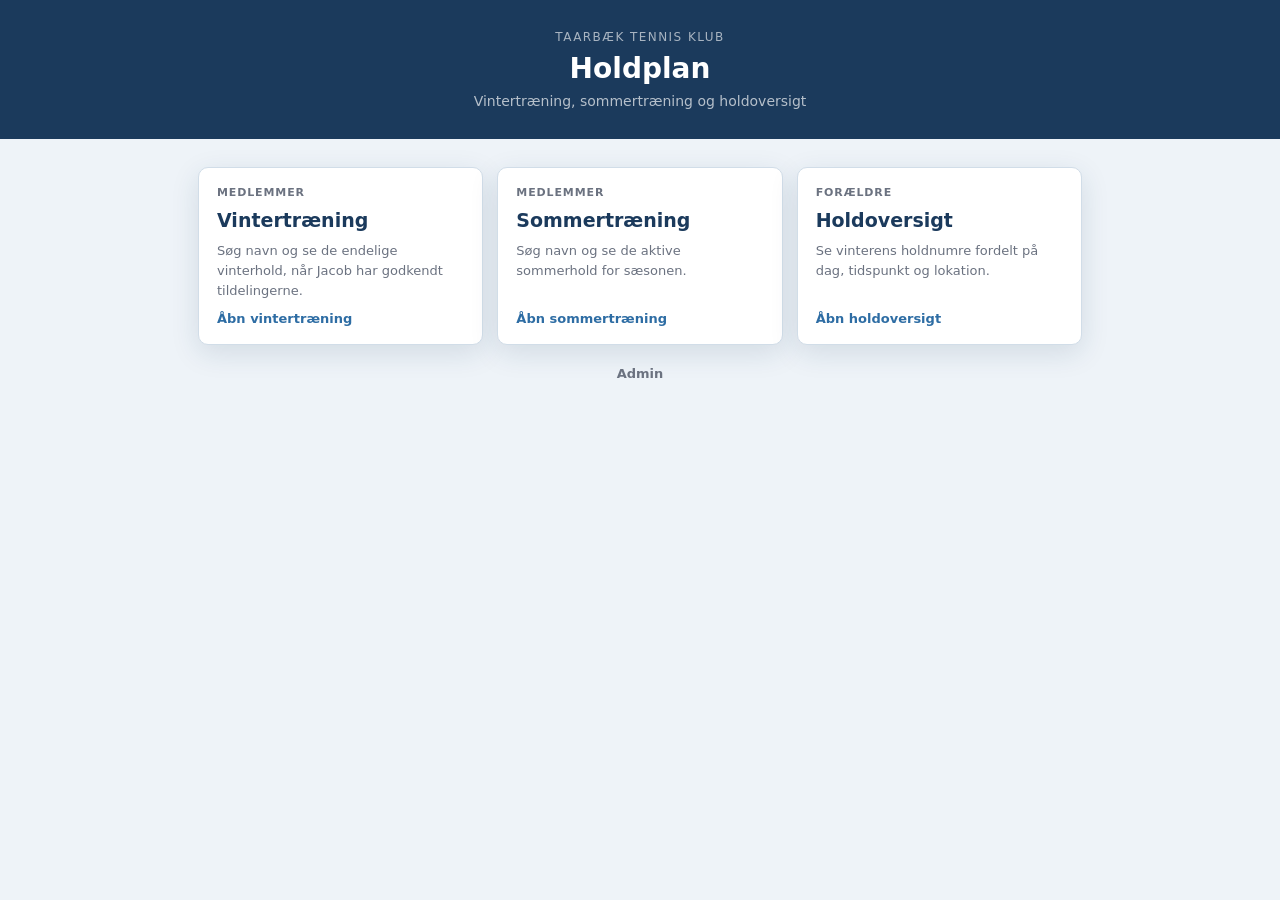
==== commit 133fbfaa: "Refine public landing page entries" ====
--- a/index.html
+++ b/index.html
@@ -19,7 +19,7 @@
 .title{font-size:19px;font-weight:850;color:var(--navy)}
 .text{font-size:13px;line-height:1.55;color:var(--muted);flex:1}
 .action{font-size:13px;font-weight:900;color:var(--blue)}
-.note{margin-top:18px;background:#fff;border:1px solid var(--border);border-radius:10px;padding:14px 16px;font-size:13px;line-height:1.55;color:var(--muted)}
+.admin-link{text-align:center;margin-top:18px}.admin-link a{font-size:13px;font-weight:850;color:var(--muted);text-decoration:none}.admin-link a:hover{color:var(--blue)}
 @media(max-width:760px){.grid{grid-template-columns:1fr}h1{font-size:24px}}
 </style>
 </head>
@@ -27,7 +27,7 @@
 <header class="top">
   <div class="club">Taarbæk Tennis Klub</div>
   <h1>Holdplan</h1>
-  <div class="sub">Vintertræning, holdoversigt og admin</div>
+  <div class="sub">Vintertræning, sommertræning og holdoversigt</div>
 </header>
 <main class="wrap">
   <section class="grid" aria-label="Vælg indgang">
@@ -37,20 +37,20 @@
       <div class="text">Søg navn og se de endelige vinterhold, når Jacob har godkendt tildelingerne.</div>
       <div class="action">Åbn vintertræning</div>
     </a>
+    <a class="card" href="/summer">
+      <div class="label">Medlemmer</div>
+      <div class="title">Sommertræning</div>
+      <div class="text">Søg navn og se de aktive sommerhold for sæsonen.</div>
+      <div class="action">Åbn sommertræning</div>
+    </a>
     <a class="card" href="/winter-schedule">
       <div class="label">Forældre</div>
       <div class="title">Holdoversigt</div>
       <div class="text">Se vinterens holdnumre fordelt på dag, tidspunkt og lokation.</div>
       <div class="action">Åbn holdoversigt</div>
     </a>
-    <a class="card" href="/admin">
-      <div class="label">Admin</div>
-      <div class="title">Tildeling</div>
-      <div class="text">Log ind med godkendt Google-konto, upload vinter-CSV og lav de endelige tildelinger.</div>
-      <div class="action">Åbn admin</div>
-    </a>
   </section>
-  <div class="note">Den aktive sommerløsning ligger fortsat i de eksisterende filer og dataark. Denne Vercel-indgang bruger vinterdata ved siden af, så vi kan teste uden at blande sæsonerne.</div>
+  <p class="admin-link"><a href="/admin">Admin</a></p>
 </main>
 </body>
 </html>
